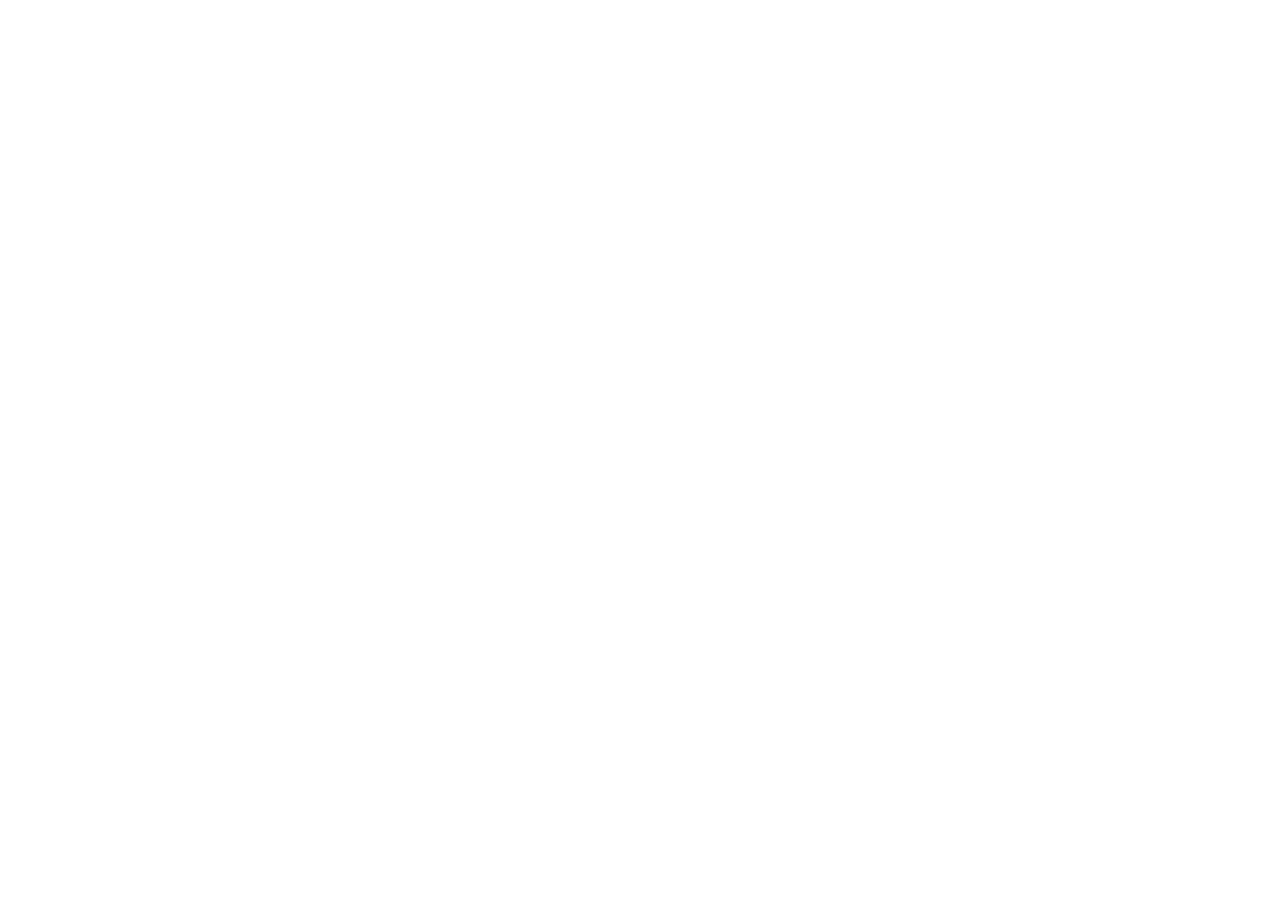
==== index.html @ 70c503ed "Feat: index.html has been created" ====
<!DOCTYPE html>
<html lang="en">
<head>
    <meta charset="UTF-8">
    <meta name="viewport" content="width=device-width, initial-scale=1.0">
    <title>Home</title>
</head>
<body>
    <header></header>
    <nav></nav>
    <main>
        <section></section>
    </main>
    <footer></footer>
    
</body>
</html>
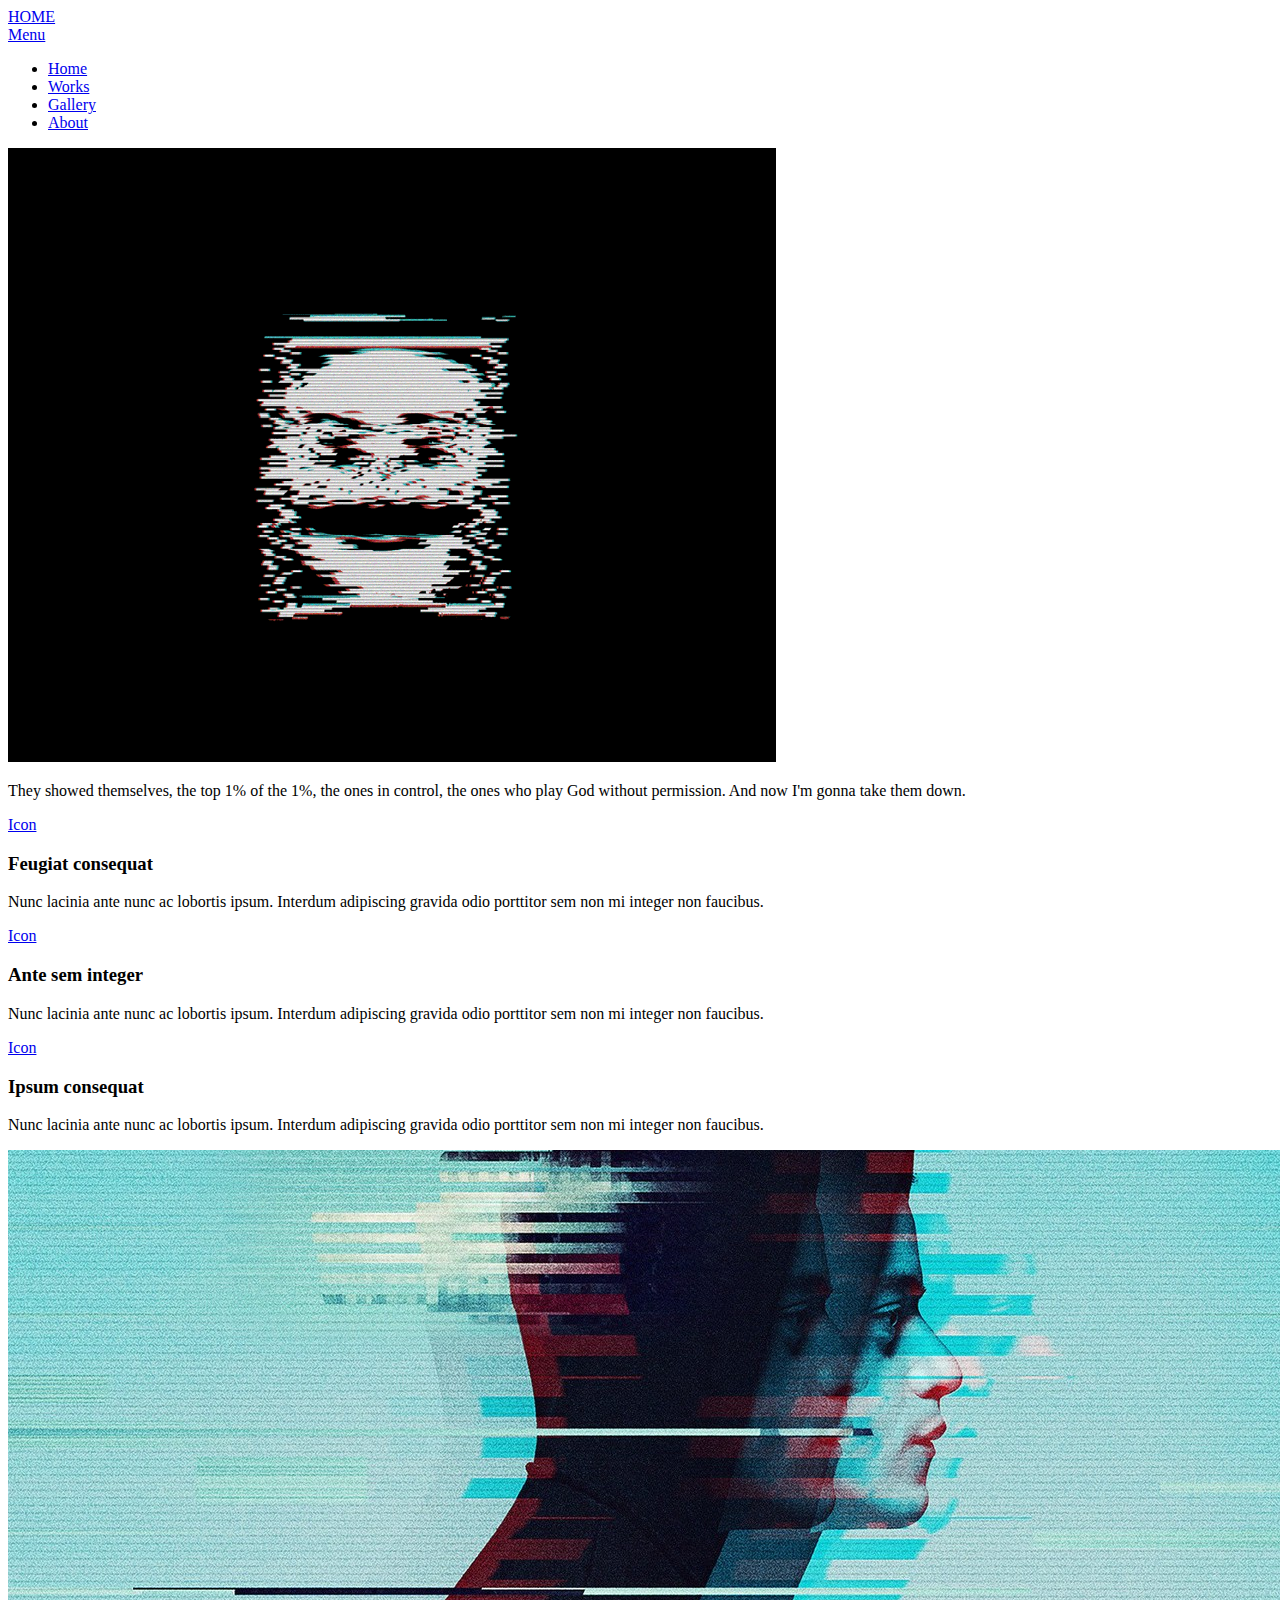
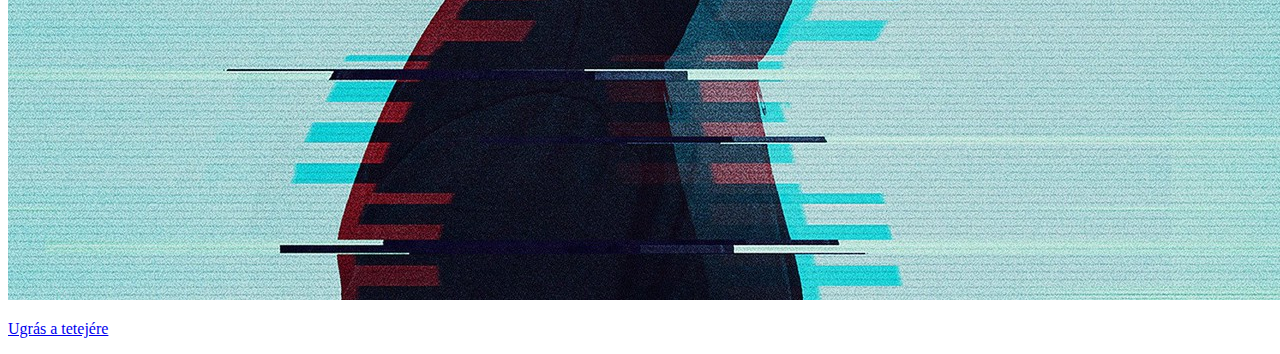
==== commit bd910797: "Feat: new pages have been added." ====
--- a/index.html
+++ b/index.html
@@ -4,14 +4,107 @@
     <meta charset="UTF-8">
     <meta name="viewport" content="width=device-width, initial-scale=1.0">
     <title>Home</title>
+    <link rel="stylesheet" href="/assets/css/main.css">
 </head>
-<body>
-    <header></header>
-    <nav></nav>
+
+<body class="is-preload">
+    <header id="header">
+        <a class="logo" href="/index.html">
+            HOME
+        </a>
+        <nav>
+            <a href="#menu">Menu</a>
+        </nav>
+    </header>
+
+    <nav id="menu">
+        <ul class="links">
+            <li>
+                <a href="/index.html">Home</a>
+            </li>
+            <li>
+                <a href="/works.html">Works</a>
+            </li>
+            <li>
+                <a href="/gallery.html">Gallery</a>
+            </li>
+            <li>
+                <a href="/about.html">About</a>
+            </li>
+            
+        </ul>
+
+    </nav>
     <main>
-        <section></section>
+        <section>
+            <img src="images\caef4b4b74c7513cdc093500d0957b91.gif" alt="Fsociety_gif">
+
+            <article>
+                <p>
+                    They showed themselves, the top 1% of the 1%, the ones in control, the ones who play God without permission. And now I'm gonna take them down.
+                </p>
+            </article>
+        </section>          
+        
+        
+        <div class="highlights">
+            <section>
+                <div class="content">
+                    <header>
+                        <a
+                        href="#"
+                        class="icon fa-vcard-o"
+                        ><span class="label">Icon</span></a>
+                        <h3>Feugiat consequat</h3>
+                    </header>
+                    <p>Nunc lacinia ante nunc ac lobortis ipsum. Interdum
+                        adipiscing gravida odio porttitor sem non mi integer
+                        non faucibus.</p>
+					</div>
+				</section>
+				<section>
+                    <div class="content">
+                        <header>
+                            <a
+                            href="#"
+                            class="icon fa-files-o"
+							><span class="label">Icon</span></a>
+							<h3>Ante sem integer</h3>
+						</header>
+						<p>Nunc lacinia ante nunc ac lobortis ipsum. Interdum
+                            adipiscing gravida odio porttitor sem non mi integer
+							non faucibus.</p>
+                        </div>
+                    </section>
+                    <section>
+                        <div class="content">
+                            <header>
+                                <a
+								href="#"
+								class="icon fa-floppy-o"
+                                ><span class="label">Icon</span></a>
+                                <h3>Ipsum consequat</h3>
+                            </header>
+                            <p>Nunc lacinia ante nunc ac lobortis ipsum. Interdum
+							adipiscing gravida odio porttitor sem non mi integer
+							non faucibus.</p>
+                        </div>
+                    </section>
+                    
+                </div>
+            </div>
+        </section>
+
+        <section>
+        <img src="images\mr-robot.jpg" alt="Wide_image">
+        </section>
     </main>
-    <footer></footer>
+    <footer>
+        <section>
+            <p><a href="#">Ugrás a tetejére</a></p>         
+            
+        </section>
+    </footer>
     
 </body>
 </html>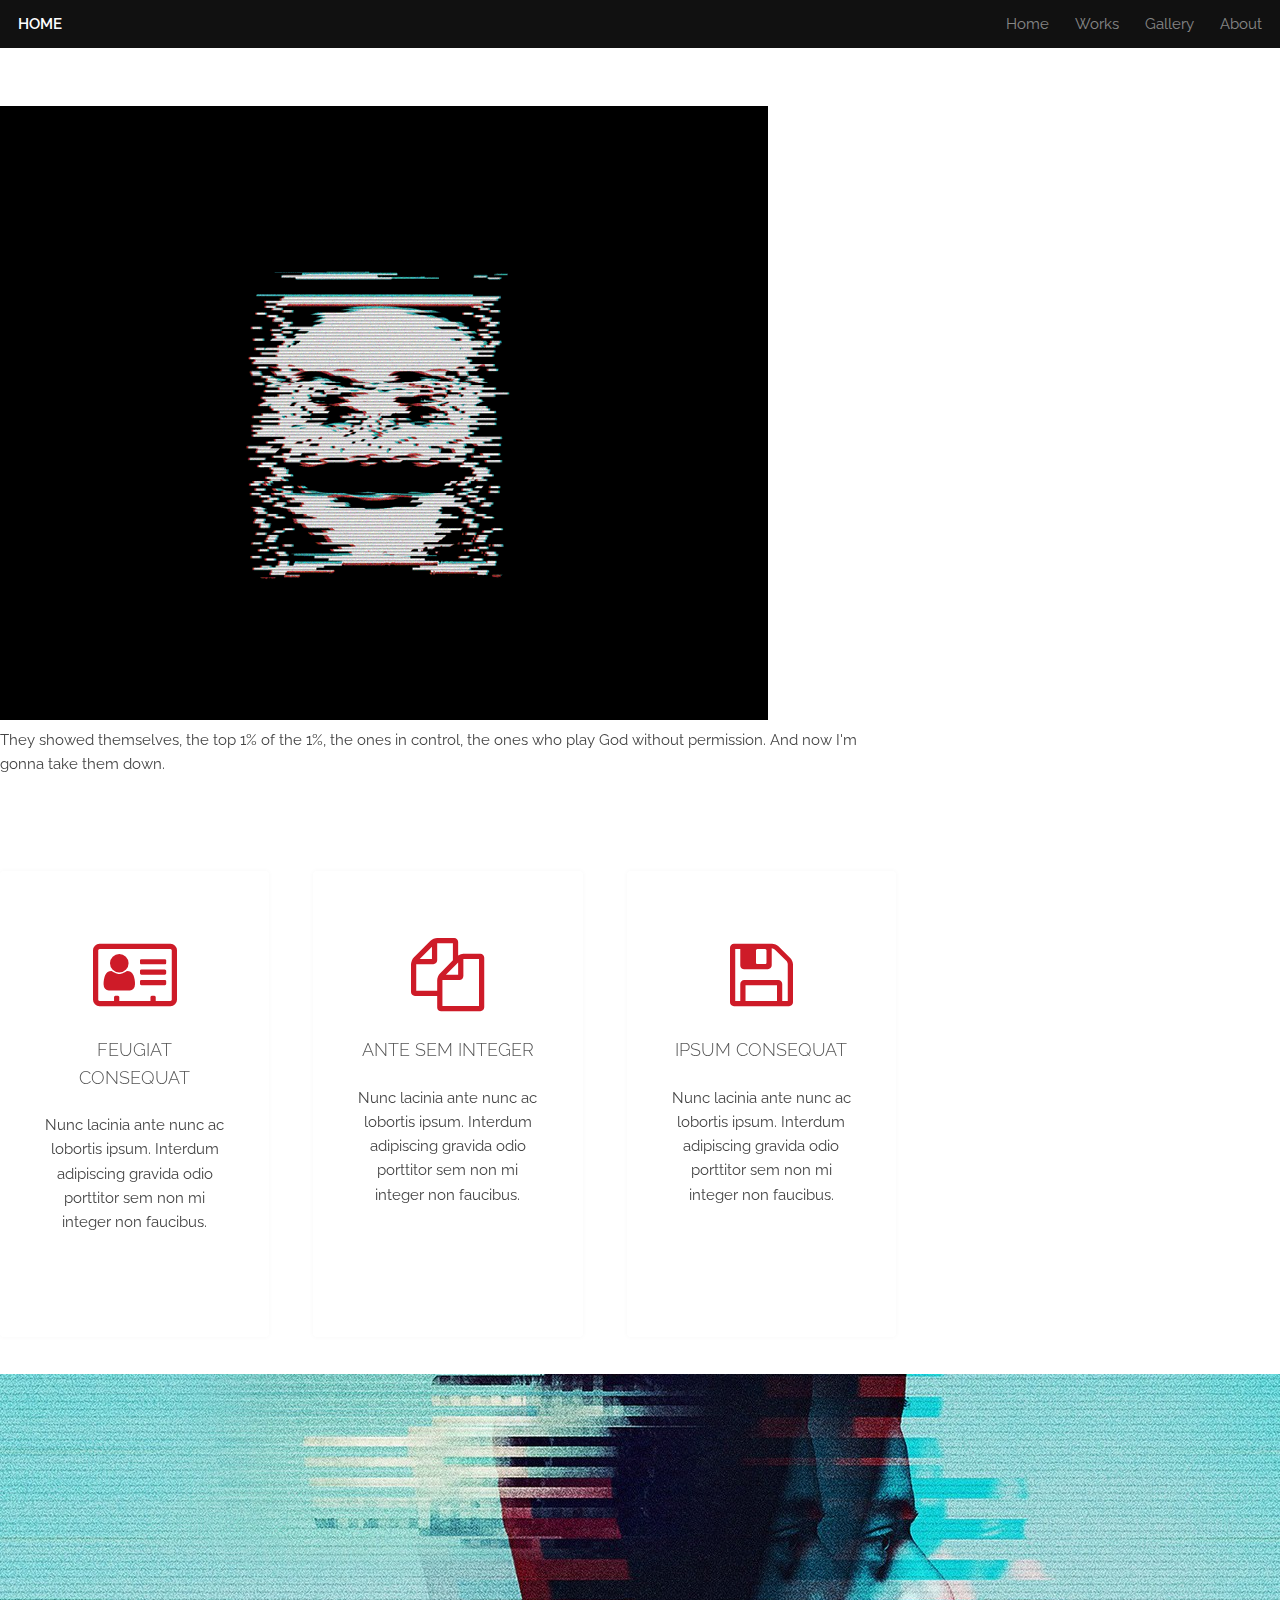
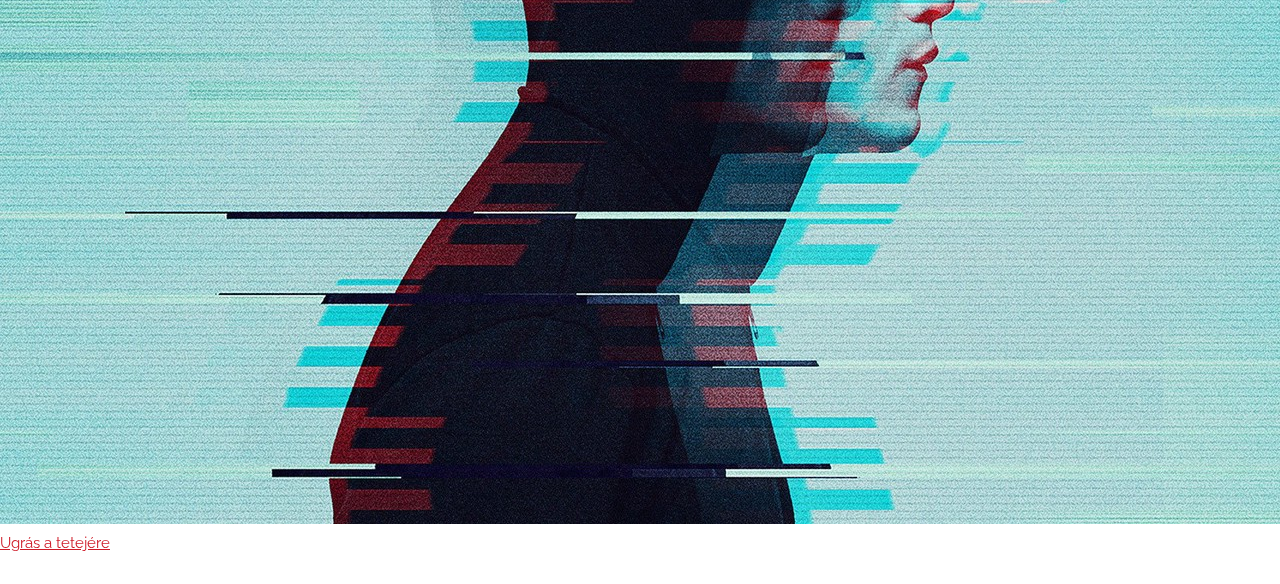
==== commit 5a147689: "modified pages" ====
--- a/index.html
+++ b/index.html
@@ -13,31 +13,19 @@
             HOME
         </a>
         <nav>
-            <a href="#menu">Menu</a>
+            <a href="/index.html">Home</a>
+            <a href="/works.html">Works</a>
+            <a href="/gallery.html">Gallery</a>
+            <a href="/about.html">About</a>
         </nav>
     </header>
 
-    <nav id="menu">
-        <ul class="links">
-            <li>
-                <a href="/index.html">Home</a>
-            </li>
-            <li>
-                <a href="/works.html">Works</a>
-            </li>
-            <li>
-                <a href="/gallery.html">Gallery</a>
-            </li>
-            <li>
-                <a href="/about.html">About</a>
-            </li>
-            
-        </ul>
+ 
 
-    </nav>
+
     <main>
-        <section>
-            <img src="images\caef4b4b74c7513cdc093500d0957b91.gif" alt="Fsociety_gif">
+        <section class="wrapper">
+            <img src="images/caef4b4b74c7513cdc093500d0957b91.gif" alt="Fsociety_gif">
 
             <article>
                 <p>
@@ -96,7 +84,7 @@
         </section>
 
         <section>
-        <img src="images\mr-robot.jpg" alt="Wide_image">
+        <img src="images/mr-robot.jpg" alt="Wide_image">
         </section>
     </main>
     <footer>
--- a/assets/css/main.css
+++ b/assets/css/main.css
@@ -0,0 +1,2836 @@
+@import url(font-awesome.min.css);
+@import url("https://fonts.googleapis.com/css?family=Raleway:200,300,400,500,600");
+/*
+	Industrious by TEMPLATED
+	templated.co @templatedco
+	Released for free under the Creative Commons Attribution 3.0 license (templated.co/license)
+*/
+/* Basic */
+@-ms-viewport {
+  width: device-width; }
+body {
+  -ms-overflow-style: scrollbar; }
+
+@media screen and (max-width: 480px) {
+  html, body {
+    min-width: 320px; } }
+html {
+  box-sizing: border-box; }
+
+*, *:before, *:after {
+  box-sizing: inherit; }
+
+body {
+  background: #ffffff; }
+  body.is-preload *, body.is-preload *:before, body.is-preload *:after {
+    -moz-animation: none !important;
+    -webkit-animation: none !important;
+    -ms-animation: none !important;
+    animation: none !important;
+    -moz-transition: none !important;
+    -webkit-transition: none !important;
+    -ms-transition: none !important;
+    transition: none !important; }
+
+html, body, div, span, applet, object,
+iframe, h1, h2, h3, h4, h5, h6, p, blockquote,
+pre, a, abbr, acronym, address, big, cite,
+code, del, dfn, em, img, ins, kbd, q, s, samp,
+small, strike, strong, sub, sup, tt, var, b,
+u, i, center, dl, dt, dd, ol, ul, li, fieldset,
+form, label, legend, table, caption, tbody,
+tfoot, thead, tr, th, td, article, aside,
+canvas, details, embed, figure, figcaption,
+footer, header, hgroup, menu, nav, output, ruby,
+section, summary, time, mark, audio, video {
+  margin: 0;
+  padding: 0;
+  border: 0;
+  font-size: 100%;
+  font: inherit;
+  vertical-align: baseline; }
+
+article, aside, details, figcaption, figure,
+footer, header, hgroup, menu, nav, section {
+  display: block; }
+
+body {
+  line-height: 1; }
+
+ol, ul {
+  list-style: none; }
+
+blockquote, q {
+  quotes: none; }
+  blockquote:before, blockquote:after, q:before, q:after {
+    content: '';
+    content: none; }
+
+table {
+  border-collapse: collapse;
+  border-spacing: 0; }
+
+body {
+  -webkit-text-size-adjust: none; }
+
+mark {
+  background-color: transparent;
+  color: inherit; }
+
+input::-moz-focus-inner {
+  border: 0;
+  padding: 0; }
+
+input, select, textarea {
+  -moz-appearance: none;
+  -webkit-appearance: none;
+  -ms-appearance: none;
+  appearance: none; }
+
+/* Typography */
+html {
+  font-size: 13pt; }
+  @media screen and (max-width: 1680px) {
+    html {
+      font-size: 11pt; } }
+  @media screen and (max-width: 980px) {
+    html {
+      font-size: 12pt; } }
+  @media screen and (max-width: 480px) {
+    html {
+      font-size: 11pt; } }
+
+body {
+  background-color: #ffffff;
+  color: #444444; }
+
+body, input, select, textarea {
+  font-family: "Raleway", Arial, Helvetica, sans-serif;
+  font-weight: 400;
+  font-size: 1rem;
+  line-height: 1.65; }
+
+a {
+  -moz-transition: color 0.2s ease-in-out;
+  -webkit-transition: color 0.2s ease-in-out;
+  -ms-transition: color 0.2s ease-in-out;
+  transition: color 0.2s ease-in-out;
+  text-decoration: underline; }
+  a:hover {
+    text-decoration: none; }
+
+strong, b {
+  font-weight: 600; }
+
+em, i {
+  font-style: italic; }
+
+p {
+  margin: 0 0 2rem 0; }
+
+header.special {
+  text-align: center;
+  margin-bottom: 4rem; }
+  header.special p {
+    max-width: 75%;
+    margin-left: auto;
+    margin-right: auto; }
+
+h1, h2, h3, h4, h5, h6 {
+  font-weight: 300;
+  line-height: 1.5;
+  text-transform: uppercase;
+  margin: 0 0 1.5rem 0; }
+  h1 a, h2 a, h3 a, h4 a, h5 a, h6 a {
+    color: inherit;
+    text-decoration: none; }
+
+h1 {
+  font-size: 3rem;
+  line-height: 1.2; }
+
+h2 {
+  font-size: 2.25rem;
+  line-height: 1.3; }
+
+h3 {
+  font-size: 1.25rem; }
+
+h4 {
+  font-size: 1rem; }
+
+h5 {
+  font-size: 0.9rem; }
+
+h6 {
+  font-size: 0.7rem; }
+
+@media screen and (max-width: 736px) {
+  h1 {
+    font-size: 2.75rem;
+    line-height: 1.3; }
+
+  h2 {
+    font-size: 1.75rem;
+    line-height: 1.5; }
+
+  h3 {
+    font-size: 1.25rem; } }
+sub {
+  font-size: 0.8rem;
+  position: relative;
+  top: 0.5rem; }
+
+sup {
+  font-size: 0.8rem;
+  position: relative;
+  top: -0.5rem; }
+
+blockquote {
+  border-left: solid 0.5rem;
+  font-style: italic;
+  margin: 0 0 2rem 0;
+  padding: 1rem 0 1rem 2rem; }
+
+code {
+  border-radius: 4px;
+  border: solid 1px;
+  font-family: "Courier New", monospace;
+  font-size: 0.9rem;
+  margin: 0 0.25rem;
+  padding: 0.25rem 0.65rem; }
+
+pre {
+  -webkit-overflow-scrolling: touch;
+  font-family: "Courier New", monospace;
+  font-size: 0.9rem;
+  margin: 0 0 2rem 0; }
+  pre code {
+    display: block;
+    line-height: 1.75;
+    padding: 1rem 1.5rem;
+    overflow-x: auto; }
+
+hr {
+  border: 0;
+  border-bottom: solid 1px;
+  margin: 2rem 0; }
+  hr.major {
+    margin: 4rem 0; }
+
+input, select, textarea {
+  color: #555555; }
+
+a {
+  color: #ce1b28; }
+
+strong, b {
+  color: #555555; }
+
+h1, h2, h3, h4, h5, h6 {
+  color: #555555; }
+
+blockquote {
+  border-left-color: rgba(0, 0, 0, 0.25); }
+
+code {
+  background: rgba(0, 0, 0, 0.075);
+  border-color: rgba(0, 0, 0, 0.25); }
+
+hr {
+  border-bottom-color: rgba(0, 0, 0, 0.25); }
+
+/* Inner */
+.inner {
+  margin: 0 auto;
+  width: 75rem;
+  max-width: calc(100% - 6rem); }
+  @media screen and (max-width: 480px) {
+    .inner {
+      max-width: calc(100% - 3rem); } }
+
+/* Button */
+input[type="submit"],
+input[type="reset"],
+input[type="button"],
+button,
+.button {
+  -moz-appearance: none;
+  -webkit-appearance: none;
+  -ms-appearance: none;
+  appearance: none;
+  -moz-transition: background-color 0.2s ease-in-out, box-shadow 0.2s ease-in-out, color 0.2s ease-in-out;
+  -webkit-transition: background-color 0.2s ease-in-out, box-shadow 0.2s ease-in-out, color 0.2s ease-in-out;
+  -ms-transition: background-color 0.2s ease-in-out, box-shadow 0.2s ease-in-out, color 0.2s ease-in-out;
+  transition: background-color 0.2s ease-in-out, box-shadow 0.2s ease-in-out, color 0.2s ease-in-out;
+  border: 0;
+  border-radius: 4px;
+  cursor: pointer;
+  display: inline-block;
+  font-weight: 600;
+  height: 3.25rem;
+  line-height: 3.25rem;
+  padding: 0 1.75rem;
+  text-align: center;
+  text-decoration: none;
+  white-space: nowrap; }
+  input[type="submit"].small,
+  input[type="reset"].small,
+  input[type="button"].small,
+  button.small,
+  .button.small {
+    font-size: 0.8rem;
+    height: 2.4375rem;
+    line-height: 2.4375rem;
+    padding: 0 1.25rem; }
+  input[type="submit"].large,
+  input[type="reset"].large,
+  input[type="button"].large,
+  button.large,
+  .button.large {
+    font-size: 1.35rem;
+    height: 4.0625rem;
+    line-height: 4.0625rem;
+    padding: 0 2rem; }
+  input[type="submit"].wide,
+  input[type="reset"].wide,
+  input[type="button"].wide,
+  button.wide,
+  .button.wide {
+    min-width: 13rem; }
+  input[type="submit"].icon:before,
+  input[type="reset"].icon:before,
+  input[type="button"].icon:before,
+  button.icon:before,
+  .button.icon:before {
+    margin-right: 0.5rem; }
+  input[type="submit"].fit,
+  input[type="reset"].fit,
+  input[type="button"].fit,
+  button.fit,
+  .button.fit {
+    width: 100%; }
+  input[type="submit"].disabled, input[type="submit"]:disabled,
+  input[type="reset"].disabled,
+  input[type="reset"]:disabled,
+  input[type="button"].disabled,
+  input[type="button"]:disabled,
+  button.disabled,
+  button:disabled,
+  .button.disabled,
+  .button:disabled {
+    pointer-events: none;
+    opacity: 0.25; }
+
+input[type="submit"],
+input[type="reset"],
+input[type="button"],
+button,
+.button {
+  background-color: transparent;
+  box-shadow: inset 0 0 0 1px #555555;
+  color: #555555 !important; }
+  input[type="submit"]:hover,
+  input[type="reset"]:hover,
+  input[type="button"]:hover,
+  button:hover,
+  .button:hover {
+    box-shadow: inset 0 0 0 1px #ce1b28;
+    color: #ce1b28 !important; }
+    input[type="submit"]:hover:active,
+    input[type="reset"]:hover:active,
+    input[type="button"]:hover:active,
+    button:hover:active,
+    .button:hover:active {
+      background-color: rgba(206, 27, 40, 0.25); }
+  input[type="submit"].primary,
+  input[type="reset"].primary,
+  input[type="button"].primary,
+  button.primary,
+  .button.primary {
+    box-shadow: none;
+    background-color: #ce1b28;
+    color: #ffffff !important; }
+    input[type="submit"].primary:hover,
+    input[type="reset"].primary:hover,
+    input[type="button"].primary:hover,
+    button.primary:hover,
+    .button.primary:hover {
+      background-color: #e2212f;
+      box-shadow: none; }
+      input[type="submit"].primary:hover:active,
+      input[type="reset"].primary:hover:active,
+      input[type="button"].primary:hover:active,
+      button.primary:hover:active,
+      .button.primary:hover:active {
+        background-color: #b71824; }
+
+/* Form */
+form {
+  margin: 0 0 2rem 0; }
+
+input[type="text"],
+input[type="password"],
+input[type="email"],
+input[type="tel"],
+input[type="search"],
+input[type="url"],
+select,
+textarea {
+  -moz-appearance: none;
+  -webkit-appearance: none;
+  -ms-appearance: none;
+  appearance: none;
+  border-radius: 4px;
+  border: none;
+  border: solid 1px;
+  color: inherit;
+  display: block;
+  outline: 0;
+  padding: 0 1rem;
+  text-decoration: none;
+  width: 100%; }
+  input[type="text"]:invalid,
+  input[type="password"]:invalid,
+  input[type="email"]:invalid,
+  input[type="tel"]:invalid,
+  input[type="search"]:invalid,
+  input[type="url"]:invalid,
+  select:invalid,
+  textarea:invalid {
+    box-shadow: none; }
+
+label {
+  display: block;
+  font-size: 1rem;
+  font-weight: 600;
+  margin: 0 0 1rem 0; }
+
+input[type="text"],
+input[type="password"],
+input[type="email"],
+input[type="tel"],
+input[type="search"],
+input[type="url"] {
+  height: 3.25rem; }
+
+select {
+  background-size: 1.25rem;
+  background-repeat: no-repeat;
+  background-position: calc(100% - 1rem) center;
+  height: 3.25rem;
+  padding-right: 3.25rem;
+  text-overflow: ellipsis; }
+  select:focus::-ms-value {
+    background-color: transparent; }
+  select::-ms-expand {
+    display: none; }
+
+textarea {
+  padding: 0.75rem 1rem; }
+
+input[type="checkbox"],
+input[type="radio"] {
+  -moz-appearance: none;
+  -webkit-appearance: none;
+  -ms-appearance: none;
+  appearance: none;
+  display: block;
+  float: left;
+  margin-right: -2rem;
+  opacity: 0;
+  width: 1rem;
+  z-index: -1; }
+  input[type="checkbox"] + label,
+  input[type="radio"] + label {
+    text-decoration: none;
+    cursor: pointer;
+    display: inline-block;
+    font-size: 1rem;
+    font-weight: 400;
+    padding-left: 2.825rem;
+    padding-right: 0.875rem;
+    position: relative; }
+    input[type="checkbox"] + label:before,
+    input[type="radio"] + label:before {
+      -moz-osx-font-smoothing: grayscale;
+      -webkit-font-smoothing: antialiased;
+      font-family: FontAwesome;
+      font-style: normal;
+      font-weight: normal;
+      text-transform: none !important; }
+    input[type="checkbox"] + label:before,
+    input[type="radio"] + label:before {
+      border-radius: 4px;
+      border: solid 1px;
+      content: '';
+      display: inline-block;
+      height: 1.95rem;
+      left: 0;
+      line-height: 1.86875rem;
+      position: absolute;
+      text-align: center;
+      top: -0.1625rem;
+      width: 1.95rem; }
+  input[type="checkbox"]:checked + label:before,
+  input[type="radio"]:checked + label:before {
+    content: '\f00c'; }
+
+input[type="checkbox"] + label:before {
+  border-radius: 4px; }
+
+input[type="radio"] + label:before {
+  border-radius: 100%; }
+
+::-webkit-input-placeholder {
+  opacity: 1.0; }
+
+:-moz-placeholder {
+  opacity: 1.0; }
+
+::-moz-placeholder {
+  opacity: 1.0; }
+
+:-ms-input-placeholder {
+  opacity: 1.0; }
+
+label {
+  color: #555555; }
+
+input[type="text"],
+input[type="password"],
+input[type="email"],
+input[type="tel"],
+input[type="search"],
+input[type="url"],
+select,
+textarea {
+  background-color: rgba(0, 0, 0, 0.075);
+  border-color: rgba(0, 0, 0, 0.25); }
+  input[type="text"]:focus,
+  input[type="password"]:focus,
+  input[type="email"]:focus,
+  input[type="tel"]:focus,
+  input[type="search"]:focus,
+  input[type="url"]:focus,
+  select:focus,
+  textarea:focus {
+    border-color: #ce1b28;
+    box-shadow: 0 0 0 1px #ce1b28; }
+
+select {
+  background-image: url("data:image/svg+xml;charset=utf8,%3Csvg xmlns='http://www.w3.org/2000/svg' width='40' height='40' preserveAspectRatio='none' viewBox='0 0 40 40'%3E%3Cpath d='M9.4,12.3l10.4,10.4l10.4-10.4c0.2-0.2,0.5-0.4,0.9-0.4c0.3,0,0.6,0.1,0.9,0.4l3.3,3.3c0.2,0.2,0.4,0.5,0.4,0.9 c0,0.4-0.1,0.6-0.4,0.9L20.7,31.9c-0.2,0.2-0.5,0.4-0.9,0.4c-0.3,0-0.6-0.1-0.9-0.4L4.3,17.3c-0.2-0.2-0.4-0.5-0.4-0.9 c0-0.4,0.1-0.6,0.4-0.9l3.3-3.3c0.2-0.2,0.5-0.4,0.9-0.4S9.1,12.1,9.4,12.3z' fill='rgba(0, 0, 0, 0.25)' /%3E%3C/svg%3E"); }
+  select option {
+    color: #444444;
+    background-color: #ffffff; }
+
+input[type="checkbox"] + label,
+input[type="radio"] + label {
+  color: #444444; }
+  input[type="checkbox"] + label:before,
+  input[type="radio"] + label:before {
+    background: rgba(0, 0, 0, 0.075);
+    border-color: rgba(0, 0, 0, 0.25); }
+input[type="checkbox"]:checked + label:before,
+input[type="radio"]:checked + label:before {
+  background-color: #ce1b28;
+  border-color: #ce1b28;
+  color: #ffffff; }
+input[type="checkbox"]:focus + label:before,
+input[type="radio"]:focus + label:before {
+  border-color: #ce1b28;
+  box-shadow: 0 0 0 1px #ce1b28; }
+
+::-webkit-input-placeholder {
+  color: #bbbbbb !important; }
+
+:-moz-placeholder {
+  color: #bbbbbb !important; }
+
+::-moz-placeholder {
+  color: #bbbbbb !important; }
+
+:-ms-input-placeholder {
+  color: #bbbbbb !important; }
+
+/* List */
+ol {
+  list-style: decimal;
+  margin: 0 0 2rem 0;
+  padding-left: 1.25rem; }
+  ol li {
+    padding-left: 0.25rem; }
+
+ul {
+  list-style: disc;
+  margin: 0 0 2rem 0;
+  padding-left: 1rem; }
+  ul li {
+    padding-left: 0.325rem; }
+  ul.plain {
+    list-style: none;
+    padding-left: 0; }
+    ul.plain li {
+      margin-bottom: 1rem; }
+      ul.plain li .icon {
+        border-radius: 4px;
+        color: #ffffff;
+        display: inline-block;
+        margin-right: 1rem;
+        text-align: center;
+        width: 2rem;
+        height: 2rem;
+        line-height: 2rem;
+        background: rgba(0, 0, 0, 0.5); }
+  ul.alt {
+    list-style: none;
+    padding-left: 0; }
+    ul.alt li {
+      border-top: solid 1px;
+      padding: 0.75rem 0; }
+      ul.alt li:first-child {
+        border-top: 0;
+        padding-top: 0; }
+      ul.alt li:last-child {
+        padding-bottom: 0; }
+
+dl {
+  margin: 0 0 2rem 0; }
+  dl dt {
+    display: block;
+    font-weight: 600;
+    margin: 0 0 1rem 0; }
+  dl dd {
+    margin-left: 1.5rem; }
+
+ul.alt li {
+  border-top-color: rgba(0, 0, 0, 0.25); }
+
+/* Table */
+.table-wrapper {
+  -webkit-overflow-scrolling: touch;
+  overflow-x: auto; }
+
+table {
+  margin: 0 0 2rem 0;
+  width: 100%; }
+  table tbody tr {
+    border: solid 1px;
+    border-left: 0;
+    border-right: 0; }
+  table td {
+    padding: 0.75rem 0.75rem; }
+  table th {
+    font-size: 0.9rem;
+    font-weight: 600;
+    padding: 0 0.75rem 0.75rem 0.75rem;
+    text-align: left; }
+  table thead {
+    border-bottom: solid 2px; }
+  table tfoot {
+    border-top: solid 2px; }
+  table.alt {
+    border-collapse: separate; }
+    table.alt tbody tr td {
+      border: solid 1px;
+      border-left-width: 0;
+      border-top-width: 0; }
+      table.alt tbody tr td:first-child {
+        border-left-width: 1px; }
+    table.alt tbody tr:first-child td {
+      border-top-width: 1px; }
+    table.alt thead {
+      border-bottom: 0; }
+    table.alt tfoot {
+      border-top: 0; }
+
+table tbody tr {
+  border-color: rgba(0, 0, 0, 0.25); }
+  table tbody tr:nth-child(2n + 1) {
+    background-color: rgba(0, 0, 0, 0.075); }
+table th {
+  color: #555555; }
+table thead {
+  border-bottom-color: rgba(0, 0, 0, 0.25); }
+table tfoot {
+  border-top-color: rgba(0, 0, 0, 0.25); }
+table.alt tbody tr td {
+  border-color: rgba(0, 0, 0, 0.25); }
+
+/* Highlights */
+.highlights {
+  width: 100%;
+  margin: 2.5rem 0;
+  display: -moz-flex;
+  display: -webkit-flex;
+  display: -ms-flex;
+  display: flex;
+  -moz-flex-wrap: wrap;
+  -webkit-flex-wrap: wrap;
+  -ms-flex-wrap: wrap;
+  flex-wrap: wrap;
+  -moz-align-items: -moz-stretch;
+  -webkit-align-items: -webkit-stretch;
+  -ms-align-items: -ms-stretch;
+  align-items: stretch; }
+  .highlights > * {
+    -moz-flex-shrink: 1;
+    -webkit-flex-shrink: 1;
+    -ms-flex-shrink: 1;
+    flex-shrink: 1;
+    -moz-flex-grow: 0;
+    -webkit-flex-grow: 0;
+    -ms-flex-grow: 0;
+    flex-grow: 0; }
+  .highlights > * {
+    width: 33.3333333333%; }
+  .highlights > * {
+    padding: 1.5rem;
+    width: calc(33.3333333333% + 1rem); }
+  .highlights > :nth-child(-n + 3) {
+    padding-top: 0; }
+  .highlights > :nth-last-child(-n + 3) {
+    padding-bottom: 0; }
+  .highlights > :nth-child(3n + 1) {
+    padding-left: 0; }
+  .highlights > :nth-child(3n) {
+    padding-right: 0; }
+  .highlights > :nth-child(3n + 1),
+  .highlights > :nth-child(3n) {
+    width: calc(33.3333333333% + -0.5rem); }
+  .highlights .content {
+    border-radius: 4px;
+    height: 100%;
+    padding: 3rem;
+    text-align: center; }
+    .highlights .content .icon {
+      font-size: 5rem; }
+  .highlights > div > :last-child {
+    margin-bottom: 0; }
+  @media screen and (max-width: 980px) {
+    .highlights > * {
+      width: 50%; }
+    .highlights > * {
+      padding: 1rem;
+      width: calc(33.3333333333% + 0.6666666667rem); }
+    .highlights > :nth-child(-n + 3) {
+      padding-top: 1rem; }
+    .highlights > :nth-last-child(-n + 3) {
+      padding-bottom: 1rem; }
+    .highlights > :nth-child(3n + 1) {
+      padding-left: 1rem; }
+    .highlights > :nth-child(3n) {
+      padding-right: 1rem; }
+    .highlights > :nth-child(3n + 1),
+    .highlights > :nth-child(3n) {
+      padding: 1rem;
+      width: calc(50% + 1rem); }
+    .highlights > * {
+      padding: 1rem;
+      width: calc(50% + 1rem); }
+    .highlights > :nth-child(-n + 2) {
+      padding-top: 0; }
+    .highlights > :nth-last-child(-n + 2) {
+      padding-bottom: 0; }
+    .highlights > :nth-child(2n + 1) {
+      padding-left: 0; }
+    .highlights > :nth-child(2n) {
+      padding-right: 0; }
+    .highlights > :nth-child(2n + 1),
+    .highlights > :nth-child(2n) {
+      width: calc(50% + 0rem); }
+    .highlights .content {
+      padding: 2rem; } }
+  @media screen and (max-width: 736px) {
+    .highlights > * {
+      width: 100%; }
+    .highlights > * {
+      padding: 1rem;
+      width: calc(33.3333333333% + 0.6666666667rem); }
+    .highlights > :nth-child(-n + 3) {
+      padding-top: 1rem; }
+    .highlights > :nth-last-child(-n + 3) {
+      padding-bottom: 1rem; }
+    .highlights > :nth-child(3n + 1) {
+      padding-left: 1rem; }
+    .highlights > :nth-child(3n) {
+      padding-right: 1rem; }
+    .highlights > :nth-child(3n + 1),
+    .highlights > :nth-child(3n) {
+      padding: 1rem;
+      width: calc(100% + 2rem); }
+    .highlights > * {
+      padding: 1rem;
+      width: calc(50% + 1rem); }
+    .highlights > :nth-child(-n + 2) {
+      padding-top: 1rem; }
+    .highlights > :nth-last-child(-n + 2) {
+      padding-bottom: 1rem; }
+    .highlights > :nth-child(2n + 1) {
+      padding-left: 1rem; }
+    .highlights > :nth-child(2n) {
+      padding-right: 1rem; }
+    .highlights > :nth-child(2n + 1),
+    .highlights > :nth-child(2n) {
+      padding: 1rem;
+      width: calc(100% + 2rem); }
+    .highlights > * {
+      padding: 1rem;
+      width: calc(100% + 2rem); }
+    .highlights > :nth-child(-n + 1) {
+      padding-top: 0; }
+    .highlights > :nth-last-child(-n + 1) {
+      padding-bottom: 0; }
+    .highlights > :nth-child(1n + 1) {
+      padding-left: 0; }
+    .highlights > :nth-child(1n) {
+      padding-right: 0; }
+    .highlights > :nth-child(1n + 1),
+    .highlights > :nth-child(1n) {
+      width: calc(100% + 1rem); } }
+
+.highlights .content {
+  background: #ffffff;
+  box-shadow: 0px 0px 4px 1px rgba(0, 0, 0, 0.025); }
+
+/* Testimonials */
+.testimonials {
+  margin: 2.5rem 0;
+  width: 100%;
+  display: -moz-flex;
+  display: -webkit-flex;
+  display: -ms-flex;
+  display: flex;
+  -moz-flex-wrap: wrap;
+  -webkit-flex-wrap: wrap;
+  -ms-flex-wrap: wrap;
+  flex-wrap: wrap;
+  -moz-align-items: -moz-stretch;
+  -webkit-align-items: -webkit-stretch;
+  -ms-align-items: -ms-stretch;
+  align-items: stretch; }
+  .testimonials > * {
+    -moz-flex-shrink: 1;
+    -webkit-flex-shrink: 1;
+    -ms-flex-shrink: 1;
+    flex-shrink: 1;
+    -moz-flex-grow: 0;
+    -webkit-flex-grow: 0;
+    -ms-flex-grow: 0;
+    flex-grow: 0; }
+  .testimonials > * {
+    width: 33.3333333333%; }
+  .testimonials > * {
+    padding: 1.5rem;
+    width: calc(33.3333333333% + 1rem); }
+  .testimonials > :nth-child(-n + 3) {
+    padding-top: 0; }
+  .testimonials > :nth-last-child(-n + 3) {
+    padding-bottom: 0; }
+  .testimonials > :nth-child(3n + 1) {
+    padding-left: 0; }
+  .testimonials > :nth-child(3n) {
+    padding-right: 0; }
+  .testimonials > :nth-child(3n + 1),
+  .testimonials > :nth-child(3n) {
+    width: calc(33.3333333333% + -0.5rem); }
+  .testimonials .content {
+    border-radius: 4px;
+    height: 100%;
+    padding: 3rem; }
+    .testimonials .content .author {
+      display: -moz-flex;
+      display: -webkit-flex;
+      display: -ms-flex;
+      display: flex;
+      -moz-align-items: center;
+      -webkit-align-items: center;
+      -ms-align-items: center;
+      align-items: center; }
+      .testimonials .content .author blockquote {
+        margin: 0; }
+      .testimonials .content .author .image {
+        margin-right: 2rem;
+        width: 20%; }
+        .testimonials .content .author .image img {
+          border-radius: 100%;
+          max-width: 100%; }
+    .testimonials .content .credit {
+      font-size: 0.75rem; }
+    .testimonials .content p:last-child {
+      margin: 0; }
+  .testimonials > div > :last-child {
+    margin-bottom: 0; }
+  @media screen and (max-width: 980px) {
+    .testimonials > * {
+      width: 50%; }
+    .testimonials > * {
+      padding: 1rem;
+      width: calc(33.3333333333% + 0.6666666667rem); }
+    .testimonials > :nth-child(-n + 3) {
+      padding-top: 1rem; }
+    .testimonials > :nth-last-child(-n + 3) {
+      padding-bottom: 1rem; }
+    .testimonials > :nth-child(3n + 1) {
+      padding-left: 1rem; }
+    .testimonials > :nth-child(3n) {
+      padding-right: 1rem; }
+    .testimonials > :nth-child(3n + 1),
+    .testimonials > :nth-child(3n) {
+      padding: 1rem;
+      width: calc(50% + 1rem); }
+    .testimonials > * {
+      padding: 1rem;
+      width: calc(50% + 1rem); }
+    .testimonials > :nth-child(-n + 2) {
+      padding-top: 0; }
+    .testimonials > :nth-last-child(-n + 2) {
+      padding-bottom: 0; }
+    .testimonials > :nth-child(2n + 1) {
+      padding-left: 0; }
+    .testimonials > :nth-child(2n) {
+      padding-right: 0; }
+    .testimonials > :nth-child(2n + 1),
+    .testimonials > :nth-child(2n) {
+      width: calc(50% + 0rem); }
+    .testimonials .content {
+      padding: 2rem; } }
+  @media screen and (max-width: 736px) {
+    .testimonials > * {
+      width: 100%; }
+    .testimonials > * {
+      padding: 1rem;
+      width: calc(33.3333333333% + 0.6666666667rem); }
+    .testimonials > :nth-child(-n + 3) {
+      padding-top: 1rem; }
+    .testimonials > :nth-last-child(-n + 3) {
+      padding-bottom: 1rem; }
+    .testimonials > :nth-child(3n + 1) {
+      padding-left: 1rem; }
+    .testimonials > :nth-child(3n) {
+      padding-right: 1rem; }
+    .testimonials > :nth-child(3n + 1),
+    .testimonials > :nth-child(3n) {
+      padding: 1rem;
+      width: calc(100% + 2rem); }
+    .testimonials > * {
+      padding: 1rem;
+      width: calc(50% + 1rem); }
+    .testimonials > :nth-child(-n + 2) {
+      padding-top: 1rem; }
+    .testimonials > :nth-last-child(-n + 2) {
+      padding-bottom: 1rem; }
+    .testimonials > :nth-child(2n + 1) {
+      padding-left: 1rem; }
+    .testimonials > :nth-child(2n) {
+      padding-right: 1rem; }
+    .testimonials > :nth-child(2n + 1),
+    .testimonials > :nth-child(2n) {
+      padding: 1rem;
+      width: calc(100% + 2rem); }
+    .testimonials > * {
+      padding: 1rem;
+      width: calc(100% + 2rem); }
+    .testimonials > :nth-child(-n + 1) {
+      padding-top: 0; }
+    .testimonials > :nth-last-child(-n + 1) {
+      padding-bottom: 0; }
+    .testimonials > :nth-child(1n + 1) {
+      padding-left: 0; }
+    .testimonials > :nth-child(1n) {
+      padding-right: 0; }
+    .testimonials > :nth-child(1n + 1),
+    .testimonials > :nth-child(1n) {
+      width: calc(100% + 1rem); } }
+
+.testimonials .content {
+  background: #ffffff;
+  box-shadow: 0px 0px 4px 1px rgba(0, 0, 0, 0.025); }
+  .testimonials .content .credit strong {
+    color: #ce1b28; }
+
+/* Actions */
+ul.actions {
+  display: -moz-flex;
+  display: -webkit-flex;
+  display: -ms-flex;
+  display: flex;
+  cursor: default;
+  list-style: none;
+  margin-left: -1rem;
+  padding-left: 0; }
+  ul.actions li {
+    padding: 0 0 0 1rem;
+    vertical-align: middle; }
+  ul.actions.special {
+    -moz-justify-content: center;
+    -webkit-justify-content: center;
+    -ms-justify-content: center;
+    justify-content: center;
+    width: calc(100% + 1rem); }
+  ul.actions.stacked {
+    -moz-flex-direction: column;
+    -webkit-flex-direction: column;
+    -ms-flex-direction: column;
+    flex-direction: column;
+    margin-left: 0; }
+    ul.actions.stacked li {
+      padding: 1.3rem 0 0 0; }
+      ul.actions.stacked li:first-child {
+        padding-top: 0; }
+  ul.actions.fit {
+    width: calc(100% + 1rem); }
+    ul.actions.fit li {
+      -moz-flex-grow: 1;
+      -webkit-flex-grow: 1;
+      -ms-flex-grow: 1;
+      flex-grow: 1;
+      -moz-flex-shrink: 1;
+      -webkit-flex-shrink: 1;
+      -ms-flex-shrink: 1;
+      flex-shrink: 1;
+      width: 100%; }
+      ul.actions.fit li > * {
+        width: 100%; }
+    ul.actions.fit.stacked {
+      width: 100%; }
+  @media screen and (max-width: 480px) {
+    ul.actions:not(.fixed) {
+      -moz-flex-direction: column;
+      -webkit-flex-direction: column;
+      -ms-flex-direction: column;
+      flex-direction: column;
+      margin-left: 0;
+      width: 100% !important; }
+      ul.actions:not(.fixed) li {
+        -moz-flex-grow: 1;
+        -webkit-flex-grow: 1;
+        -ms-flex-grow: 1;
+        flex-grow: 1;
+        -moz-flex-shrink: 1;
+        -webkit-flex-shrink: 1;
+        -ms-flex-shrink: 1;
+        flex-shrink: 1;
+        padding: 1rem 0 0 0;
+        text-align: center;
+        width: 100%; }
+        ul.actions:not(.fixed) li > * {
+          width: 100%; }
+        ul.actions:not(.fixed) li:first-child {
+          padding-top: 0; }
+        ul.actions:not(.fixed) li input[type="submit"],
+        ul.actions:not(.fixed) li input[type="reset"],
+        ul.actions:not(.fixed) li input[type="button"],
+        ul.actions:not(.fixed) li button,
+        ul.actions:not(.fixed) li .button {
+          width: 100%; }
+          ul.actions:not(.fixed) li input[type="submit"].icon:before,
+          ul.actions:not(.fixed) li input[type="reset"].icon:before,
+          ul.actions:not(.fixed) li input[type="button"].icon:before,
+          ul.actions:not(.fixed) li button.icon:before,
+          ul.actions:not(.fixed) li .button.icon:before {
+            margin-left: -0.5rem; } }
+
+/* Grid */
+.row {
+  display: flex;
+  flex-wrap: wrap;
+  box-sizing: border-box; }
+  .row > * {
+    box-sizing: border-box; }
+  .row.gtr-uniform > * > :last-child {
+    margin-bottom: 0; }
+
+.row > .imp {
+  order: -1; }
+.row > .col-1 {
+  width: 8.3333333333%; }
+.row > .off-1 {
+  margin-left: 8.3333333333%; }
+.row > .col-2 {
+  width: 16.6666666667%; }
+.row > .off-2 {
+  margin-left: 16.6666666667%; }
+.row > .col-3 {
+  width: 25%; }
+.row > .off-3 {
+  margin-left: 25%; }
+.row > .col-4 {
+  width: 33.3333333333%; }
+.row > .off-4 {
+  margin-left: 33.3333333333%; }
+.row > .col-5 {
+  width: 41.6666666667%; }
+.row > .off-5 {
+  margin-left: 41.6666666667%; }
+.row > .col-6 {
+  width: 50%; }
+.row > .off-6 {
+  margin-left: 50%; }
+.row > .col-7 {
+  width: 58.3333333333%; }
+.row > .off-7 {
+  margin-left: 58.3333333333%; }
+.row > .col-8 {
+  width: 66.6666666667%; }
+.row > .off-8 {
+  margin-left: 66.6666666667%; }
+.row > .col-9 {
+  width: 75%; }
+.row > .off-9 {
+  margin-left: 75%; }
+.row > .col-10 {
+  width: 83.3333333333%; }
+.row > .off-10 {
+  margin-left: 83.3333333333%; }
+.row > .col-11 {
+  width: 91.6666666667%; }
+.row > .off-11 {
+  margin-left: 91.6666666667%; }
+.row > .col-12 {
+  width: 100%; }
+.row > .off-12 {
+  margin-left: 100%; }
+.row.gtr-0 {
+  margin-top: 0;
+  margin-left: 0rem; }
+  .row.gtr-0 > * {
+    padding: 0 0 0 0rem; }
+  .row.gtr-0.gtr-uniform {
+    margin-top: 0rem; }
+    .row.gtr-0.gtr-uniform > * {
+      padding-top: 0rem; }
+.row.gtr-25 {
+  margin-top: 0;
+  margin-left: -0.75rem; }
+  .row.gtr-25 > * {
+    padding: 0 0 0 0.75rem; }
+  .row.gtr-25.gtr-uniform {
+    margin-top: -0.75rem; }
+    .row.gtr-25.gtr-uniform > * {
+      padding-top: 0.75rem; }
+.row.gtr-50 {
+  margin-top: 0;
+  margin-left: -1.5rem; }
+  .row.gtr-50 > * {
+    padding: 0 0 0 1.5rem; }
+  .row.gtr-50.gtr-uniform {
+    margin-top: -1.5rem; }
+    .row.gtr-50.gtr-uniform > * {
+      padding-top: 1.5rem; }
+.row {
+  margin-top: 0;
+  margin-left: -3rem; }
+  .row > * {
+    padding: 0 0 0 3rem; }
+  .row.gtr-uniform {
+    margin-top: -3rem; }
+    .row.gtr-uniform > * {
+      padding-top: 3rem; }
+.row.gtr-150 {
+  margin-top: 0;
+  margin-left: -4.5rem; }
+  .row.gtr-150 > * {
+    padding: 0 0 0 4.5rem; }
+  .row.gtr-150.gtr-uniform {
+    margin-top: -4.5rem; }
+    .row.gtr-150.gtr-uniform > * {
+      padding-top: 4.5rem; }
+.row.gtr-200 {
+  margin-top: 0;
+  margin-left: -6rem; }
+  .row.gtr-200 > * {
+    padding: 0 0 0 6rem; }
+  .row.gtr-200.gtr-uniform {
+    margin-top: -6rem; }
+    .row.gtr-200.gtr-uniform > * {
+      padding-top: 6rem; }
+
+@media screen and (max-width: 1680px) {
+  .row {
+    display: flex;
+    flex-wrap: wrap;
+    box-sizing: border-box; }
+    .row > * {
+      box-sizing: border-box; }
+    .row.gtr-uniform > * > :last-child {
+      margin-bottom: 0; }
+
+  .row > .imp-xlarge {
+    order: -1; }
+  .row > .col-1-xlarge {
+    width: 8.3333333333%; }
+  .row > .off-1-xlarge {
+    margin-left: 8.3333333333%; }
+  .row > .col-2-xlarge {
+    width: 16.6666666667%; }
+  .row > .off-2-xlarge {
+    margin-left: 16.6666666667%; }
+  .row > .col-3-xlarge {
+    width: 25%; }
+  .row > .off-3-xlarge {
+    margin-left: 25%; }
+  .row > .col-4-xlarge {
+    width: 33.3333333333%; }
+  .row > .off-4-xlarge {
+    margin-left: 33.3333333333%; }
+  .row > .col-5-xlarge {
+    width: 41.6666666667%; }
+  .row > .off-5-xlarge {
+    margin-left: 41.6666666667%; }
+  .row > .col-6-xlarge {
+    width: 50%; }
+  .row > .off-6-xlarge {
+    margin-left: 50%; }
+  .row > .col-7-xlarge {
+    width: 58.3333333333%; }
+  .row > .off-7-xlarge {
+    margin-left: 58.3333333333%; }
+  .row > .col-8-xlarge {
+    width: 66.6666666667%; }
+  .row > .off-8-xlarge {
+    margin-left: 66.6666666667%; }
+  .row > .col-9-xlarge {
+    width: 75%; }
+  .row > .off-9-xlarge {
+    margin-left: 75%; }
+  .row > .col-10-xlarge {
+    width: 83.3333333333%; }
+  .row > .off-10-xlarge {
+    margin-left: 83.3333333333%; }
+  .row > .col-11-xlarge {
+    width: 91.6666666667%; }
+  .row > .off-11-xlarge {
+    margin-left: 91.6666666667%; }
+  .row > .col-12-xlarge {
+    width: 100%; }
+  .row > .off-12-xlarge {
+    margin-left: 100%; }
+  .row.gtr-0 {
+    margin-top: 0;
+    margin-left: 0rem; }
+    .row.gtr-0 > * {
+      padding: 0 0 0 0rem; }
+    .row.gtr-0.gtr-uniform {
+      margin-top: 0rem; }
+      .row.gtr-0.gtr-uniform > * {
+        padding-top: 0rem; }
+  .row.gtr-25 {
+    margin-top: 0;
+    margin-left: -0.75rem; }
+    .row.gtr-25 > * {
+      padding: 0 0 0 0.75rem; }
+    .row.gtr-25.gtr-uniform {
+      margin-top: -0.75rem; }
+      .row.gtr-25.gtr-uniform > * {
+        padding-top: 0.75rem; }
+  .row.gtr-50 {
+    margin-top: 0;
+    margin-left: -1.5rem; }
+    .row.gtr-50 > * {
+      padding: 0 0 0 1.5rem; }
+    .row.gtr-50.gtr-uniform {
+      margin-top: -1.5rem; }
+      .row.gtr-50.gtr-uniform > * {
+        padding-top: 1.5rem; }
+  .row {
+    margin-top: 0;
+    margin-left: -3rem; }
+    .row > * {
+      padding: 0 0 0 3rem; }
+    .row.gtr-uniform {
+      margin-top: -3rem; }
+      .row.gtr-uniform > * {
+        padding-top: 3rem; }
+  .row.gtr-150 {
+    margin-top: 0;
+    margin-left: -4.5rem; }
+    .row.gtr-150 > * {
+      padding: 0 0 0 4.5rem; }
+    .row.gtr-150.gtr-uniform {
+      margin-top: -4.5rem; }
+      .row.gtr-150.gtr-uniform > * {
+        padding-top: 4.5rem; }
+  .row.gtr-200 {
+    margin-top: 0;
+    margin-left: -6rem; }
+    .row.gtr-200 > * {
+      padding: 0 0 0 6rem; }
+    .row.gtr-200.gtr-uniform {
+      margin-top: -6rem; }
+      .row.gtr-200.gtr-uniform > * {
+        padding-top: 6rem; } }
+@media screen and (max-width: 1280px) {
+  .row {
+    display: flex;
+    flex-wrap: wrap;
+    box-sizing: border-box; }
+    .row > * {
+      box-sizing: border-box; }
+    .row.gtr-uniform > * > :last-child {
+      margin-bottom: 0; }
+
+  .row > .imp-large {
+    order: -1; }
+  .row > .col-1-large {
+    width: 8.3333333333%; }
+  .row > .off-1-large {
+    margin-left: 8.3333333333%; }
+  .row > .col-2-large {
+    width: 16.6666666667%; }
+  .row > .off-2-large {
+    margin-left: 16.6666666667%; }
+  .row > .col-3-large {
+    width: 25%; }
+  .row > .off-3-large {
+    margin-left: 25%; }
+  .row > .col-4-large {
+    width: 33.3333333333%; }
+  .row > .off-4-large {
+    margin-left: 33.3333333333%; }
+  .row > .col-5-large {
+    width: 41.6666666667%; }
+  .row > .off-5-large {
+    margin-left: 41.6666666667%; }
+  .row > .col-6-large {
+    width: 50%; }
+  .row > .off-6-large {
+    margin-left: 50%; }
+  .row > .col-7-large {
+    width: 58.3333333333%; }
+  .row > .off-7-large {
+    margin-left: 58.3333333333%; }
+  .row > .col-8-large {
+    width: 66.6666666667%; }
+  .row > .off-8-large {
+    margin-left: 66.6666666667%; }
+  .row > .col-9-large {
+    width: 75%; }
+  .row > .off-9-large {
+    margin-left: 75%; }
+  .row > .col-10-large {
+    width: 83.3333333333%; }
+  .row > .off-10-large {
+    margin-left: 83.3333333333%; }
+  .row > .col-11-large {
+    width: 91.6666666667%; }
+  .row > .off-11-large {
+    margin-left: 91.6666666667%; }
+  .row > .col-12-large {
+    width: 100%; }
+  .row > .off-12-large {
+    margin-left: 100%; }
+  .row.gtr-0 {
+    margin-top: 0;
+    margin-left: 0rem; }
+    .row.gtr-0 > * {
+      padding: 0 0 0 0rem; }
+    .row.gtr-0.gtr-uniform {
+      margin-top: 0rem; }
+      .row.gtr-0.gtr-uniform > * {
+        padding-top: 0rem; }
+  .row.gtr-25 {
+    margin-top: 0;
+    margin-left: -0.375rem; }
+    .row.gtr-25 > * {
+      padding: 0 0 0 0.375rem; }
+    .row.gtr-25.gtr-uniform {
+      margin-top: -0.375rem; }
+      .row.gtr-25.gtr-uniform > * {
+        padding-top: 0.375rem; }
+  .row.gtr-50 {
+    margin-top: 0;
+    margin-left: -0.75rem; }
+    .row.gtr-50 > * {
+      padding: 0 0 0 0.75rem; }
+    .row.gtr-50.gtr-uniform {
+      margin-top: -0.75rem; }
+      .row.gtr-50.gtr-uniform > * {
+        padding-top: 0.75rem; }
+  .row {
+    margin-top: 0;
+    margin-left: -1.5rem; }
+    .row > * {
+      padding: 0 0 0 1.5rem; }
+    .row.gtr-uniform {
+      margin-top: -1.5rem; }
+      .row.gtr-uniform > * {
+        padding-top: 1.5rem; }
+  .row.gtr-150 {
+    margin-top: 0;
+    margin-left: -2.25rem; }
+    .row.gtr-150 > * {
+      padding: 0 0 0 2.25rem; }
+    .row.gtr-150.gtr-uniform {
+      margin-top: -2.25rem; }
+      .row.gtr-150.gtr-uniform > * {
+        padding-top: 2.25rem; }
+  .row.gtr-200 {
+    margin-top: 0;
+    margin-left: -3rem; }
+    .row.gtr-200 > * {
+      padding: 0 0 0 3rem; }
+    .row.gtr-200.gtr-uniform {
+      margin-top: -3rem; }
+      .row.gtr-200.gtr-uniform > * {
+        padding-top: 3rem; } }
+@media screen and (max-width: 980px) {
+  .row {
+    display: flex;
+    flex-wrap: wrap;
+    box-sizing: border-box; }
+    .row > * {
+      box-sizing: border-box; }
+    .row.gtr-uniform > * > :last-child {
+      margin-bottom: 0; }
+
+  .row > .imp-medium {
+    order: -1; }
+  .row > .col-1-medium {
+    width: 8.3333333333%; }
+  .row > .off-1-medium {
+    margin-left: 8.3333333333%; }
+  .row > .col-2-medium {
+    width: 16.6666666667%; }
+  .row > .off-2-medium {
+    margin-left: 16.6666666667%; }
+  .row > .col-3-medium {
+    width: 25%; }
+  .row > .off-3-medium {
+    margin-left: 25%; }
+  .row > .col-4-medium {
+    width: 33.3333333333%; }
+  .row > .off-4-medium {
+    margin-left: 33.3333333333%; }
+  .row > .col-5-medium {
+    width: 41.6666666667%; }
+  .row > .off-5-medium {
+    margin-left: 41.6666666667%; }
+  .row > .col-6-medium {
+    width: 50%; }
+  .row > .off-6-medium {
+    margin-left: 50%; }
+  .row > .col-7-medium {
+    width: 58.3333333333%; }
+  .row > .off-7-medium {
+    margin-left: 58.3333333333%; }
+  .row > .col-8-medium {
+    width: 66.6666666667%; }
+  .row > .off-8-medium {
+    margin-left: 66.6666666667%; }
+  .row > .col-9-medium {
+    width: 75%; }
+  .row > .off-9-medium {
+    margin-left: 75%; }
+  .row > .col-10-medium {
+    width: 83.3333333333%; }
+  .row > .off-10-medium {
+    margin-left: 83.3333333333%; }
+  .row > .col-11-medium {
+    width: 91.6666666667%; }
+  .row > .off-11-medium {
+    margin-left: 91.6666666667%; }
+  .row > .col-12-medium {
+    width: 100%; }
+  .row > .off-12-medium {
+    margin-left: 100%; }
+  .row.gtr-0 {
+    margin-top: 0;
+    margin-left: 0rem; }
+    .row.gtr-0 > * {
+      padding: 0 0 0 0rem; }
+    .row.gtr-0.gtr-uniform {
+      margin-top: 0rem; }
+      .row.gtr-0.gtr-uniform > * {
+        padding-top: 0rem; }
+  .row.gtr-25 {
+    margin-top: 0;
+    margin-left: -0.375rem; }
+    .row.gtr-25 > * {
+      padding: 0 0 0 0.375rem; }
+    .row.gtr-25.gtr-uniform {
+      margin-top: -0.375rem; }
+      .row.gtr-25.gtr-uniform > * {
+        padding-top: 0.375rem; }
+  .row.gtr-50 {
+    margin-top: 0;
+    margin-left: -0.75rem; }
+    .row.gtr-50 > * {
+      padding: 0 0 0 0.75rem; }
+    .row.gtr-50.gtr-uniform {
+      margin-top: -0.75rem; }
+      .row.gtr-50.gtr-uniform > * {
+        padding-top: 0.75rem; }
+  .row {
+    margin-top: 0;
+    margin-left: -1.5rem; }
+    .row > * {
+      padding: 0 0 0 1.5rem; }
+    .row.gtr-uniform {
+      margin-top: -1.5rem; }
+      .row.gtr-uniform > * {
+        padding-top: 1.5rem; }
+  .row.gtr-150 {
+    margin-top: 0;
+    margin-left: -2.25rem; }
+    .row.gtr-150 > * {
+      padding: 0 0 0 2.25rem; }
+    .row.gtr-150.gtr-uniform {
+      margin-top: -2.25rem; }
+      .row.gtr-150.gtr-uniform > * {
+        padding-top: 2.25rem; }
+  .row.gtr-200 {
+    margin-top: 0;
+    margin-left: -3rem; }
+    .row.gtr-200 > * {
+      padding: 0 0 0 3rem; }
+    .row.gtr-200.gtr-uniform {
+      margin-top: -3rem; }
+      .row.gtr-200.gtr-uniform > * {
+        padding-top: 3rem; } }
+@media screen and (max-width: 736px) {
+  .row {
+    display: flex;
+    flex-wrap: wrap;
+    box-sizing: border-box; }
+    .row > * {
+      box-sizing: border-box; }
+    .row.gtr-uniform > * > :last-child {
+      margin-bottom: 0; }
+
+  .row > .imp-small {
+    order: -1; }
+  .row > .col-1-small {
+    width: 8.3333333333%; }
+  .row > .off-1-small {
+    margin-left: 8.3333333333%; }
+  .row > .col-2-small {
+    width: 16.6666666667%; }
+  .row > .off-2-small {
+    margin-left: 16.6666666667%; }
+  .row > .col-3-small {
+    width: 25%; }
+  .row > .off-3-small {
+    margin-left: 25%; }
+  .row > .col-4-small {
+    width: 33.3333333333%; }
+  .row > .off-4-small {
+    margin-left: 33.3333333333%; }
+  .row > .col-5-small {
+    width: 41.6666666667%; }
+  .row > .off-5-small {
+    margin-left: 41.6666666667%; }
+  .row > .col-6-small {
+    width: 50%; }
+  .row > .off-6-small {
+    margin-left: 50%; }
+  .row > .col-7-small {
+    width: 58.3333333333%; }
+  .row > .off-7-small {
+    margin-left: 58.3333333333%; }
+  .row > .col-8-small {
+    width: 66.6666666667%; }
+  .row > .off-8-small {
+    margin-left: 66.6666666667%; }
+  .row > .col-9-small {
+    width: 75%; }
+  .row > .off-9-small {
+    margin-left: 75%; }
+  .row > .col-10-small {
+    width: 83.3333333333%; }
+  .row > .off-10-small {
+    margin-left: 83.3333333333%; }
+  .row > .col-11-small {
+    width: 91.6666666667%; }
+  .row > .off-11-small {
+    margin-left: 91.6666666667%; }
+  .row > .col-12-small {
+    width: 100%; }
+  .row > .off-12-small {
+    margin-left: 100%; }
+  .row.gtr-0 {
+    margin-top: 0;
+    margin-left: 0rem; }
+    .row.gtr-0 > * {
+      padding: 0 0 0 0rem; }
+    .row.gtr-0.gtr-uniform {
+      margin-top: 0rem; }
+      .row.gtr-0.gtr-uniform > * {
+        padding-top: 0rem; }
+  .row.gtr-25 {
+    margin-top: 0;
+    margin-left: -0.3125rem; }
+    .row.gtr-25 > * {
+      padding: 0 0 0 0.3125rem; }
+    .row.gtr-25.gtr-uniform {
+      margin-top: -0.3125rem; }
+      .row.gtr-25.gtr-uniform > * {
+        padding-top: 0.3125rem; }
+  .row.gtr-50 {
+    margin-top: 0;
+    margin-left: -0.625rem; }
+    .row.gtr-50 > * {
+      padding: 0 0 0 0.625rem; }
+    .row.gtr-50.gtr-uniform {
+      margin-top: -0.625rem; }
+      .row.gtr-50.gtr-uniform > * {
+        padding-top: 0.625rem; }
+  .row {
+    margin-top: 0;
+    margin-left: -1.25rem; }
+    .row > * {
+      padding: 0 0 0 1.25rem; }
+    .row.gtr-uniform {
+      margin-top: -1.25rem; }
+      .row.gtr-uniform > * {
+        padding-top: 1.25rem; }
+  .row.gtr-150 {
+    margin-top: 0;
+    margin-left: -1.875rem; }
+    .row.gtr-150 > * {
+      padding: 0 0 0 1.875rem; }
+    .row.gtr-150.gtr-uniform {
+      margin-top: -1.875rem; }
+      .row.gtr-150.gtr-uniform > * {
+        padding-top: 1.875rem; }
+  .row.gtr-200 {
+    margin-top: 0;
+    margin-left: -2.5rem; }
+    .row.gtr-200 > * {
+      padding: 0 0 0 2.5rem; }
+    .row.gtr-200.gtr-uniform {
+      margin-top: -2.5rem; }
+      .row.gtr-200.gtr-uniform > * {
+        padding-top: 2.5rem; } }
+@media screen and (max-width: 480px) {
+  .row {
+    display: flex;
+    flex-wrap: wrap;
+    box-sizing: border-box; }
+    .row > * {
+      box-sizing: border-box; }
+    .row.gtr-uniform > * > :last-child {
+      margin-bottom: 0; }
+
+  .row > .imp-xsmall {
+    order: -1; }
+  .row > .col-1-xsmall {
+    width: 8.3333333333%; }
+  .row > .off-1-xsmall {
+    margin-left: 8.3333333333%; }
+  .row > .col-2-xsmall {
+    width: 16.6666666667%; }
+  .row > .off-2-xsmall {
+    margin-left: 16.6666666667%; }
+  .row > .col-3-xsmall {
+    width: 25%; }
+  .row > .off-3-xsmall {
+    margin-left: 25%; }
+  .row > .col-4-xsmall {
+    width: 33.3333333333%; }
+  .row > .off-4-xsmall {
+    margin-left: 33.3333333333%; }
+  .row > .col-5-xsmall {
+    width: 41.6666666667%; }
+  .row > .off-5-xsmall {
+    margin-left: 41.6666666667%; }
+  .row > .col-6-xsmall {
+    width: 50%; }
+  .row > .off-6-xsmall {
+    margin-left: 50%; }
+  .row > .col-7-xsmall {
+    width: 58.3333333333%; }
+  .row > .off-7-xsmall {
+    margin-left: 58.3333333333%; }
+  .row > .col-8-xsmall {
+    width: 66.6666666667%; }
+  .row > .off-8-xsmall {
+    margin-left: 66.6666666667%; }
+  .row > .col-9-xsmall {
+    width: 75%; }
+  .row > .off-9-xsmall {
+    margin-left: 75%; }
+  .row > .col-10-xsmall {
+    width: 83.3333333333%; }
+  .row > .off-10-xsmall {
+    margin-left: 83.3333333333%; }
+  .row > .col-11-xsmall {
+    width: 91.6666666667%; }
+  .row > .off-11-xsmall {
+    margin-left: 91.6666666667%; }
+  .row > .col-12-xsmall {
+    width: 100%; }
+  .row > .off-12-xsmall {
+    margin-left: 100%; }
+  .row.gtr-0 {
+    margin-top: 0;
+    margin-left: 0rem; }
+    .row.gtr-0 > * {
+      padding: 0 0 0 0rem; }
+    .row.gtr-0.gtr-uniform {
+      margin-top: 0rem; }
+      .row.gtr-0.gtr-uniform > * {
+        padding-top: 0rem; }
+  .row.gtr-25 {
+    margin-top: 0;
+    margin-left: -0.3125rem; }
+    .row.gtr-25 > * {
+      padding: 0 0 0 0.3125rem; }
+    .row.gtr-25.gtr-uniform {
+      margin-top: -0.3125rem; }
+      .row.gtr-25.gtr-uniform > * {
+        padding-top: 0.3125rem; }
+  .row.gtr-50 {
+    margin-top: 0;
+    margin-left: -0.625rem; }
+    .row.gtr-50 > * {
+      padding: 0 0 0 0.625rem; }
+    .row.gtr-50.gtr-uniform {
+      margin-top: -0.625rem; }
+      .row.gtr-50.gtr-uniform > * {
+        padding-top: 0.625rem; }
+  .row {
+    margin-top: 0;
+    margin-left: -1.25rem; }
+    .row > * {
+      padding: 0 0 0 1.25rem; }
+    .row.gtr-uniform {
+      margin-top: -1.25rem; }
+      .row.gtr-uniform > * {
+        padding-top: 1.25rem; }
+  .row.gtr-150 {
+    margin-top: 0;
+    margin-left: -1.875rem; }
+    .row.gtr-150 > * {
+      padding: 0 0 0 1.875rem; }
+    .row.gtr-150.gtr-uniform {
+      margin-top: -1.875rem; }
+      .row.gtr-150.gtr-uniform > * {
+        padding-top: 1.875rem; }
+  .row.gtr-200 {
+    margin-top: 0;
+    margin-left: -2.5rem; }
+    .row.gtr-200 > * {
+      padding: 0 0 0 2.5rem; }
+    .row.gtr-200.gtr-uniform {
+      margin-top: -2.5rem; }
+      .row.gtr-200.gtr-uniform > * {
+        padding-top: 2.5rem; } }
+/* Icon */
+.icon {
+  text-decoration: none;
+  border-bottom: none;
+  position: relative; }
+  .icon:before {
+    -moz-osx-font-smoothing: grayscale;
+    -webkit-font-smoothing: antialiased;
+    font-family: FontAwesome;
+    font-style: normal;
+    font-weight: normal;
+    text-transform: none !important; }
+  .icon > .label {
+    display: none; }
+
+/* Icons */
+ul.icons {
+  cursor: default;
+  list-style: none;
+  padding-left: 0; }
+  ul.icons li {
+    display: inline-block;
+    padding: 0 1rem 0 0; }
+    ul.icons li:last-child {
+      padding-right: 0; }
+    ul.icons li .icon:before {
+      font-size: 2rem; }
+
+/* Image */
+.image {
+  border-radius: 4px;
+  border: 0;
+  display: inline-block;
+  position: relative; }
+  .image img {
+    border-radius: 4px;
+    display: block; }
+  .image.left, .image.right {
+    max-width: 40%; }
+    .image.left img, .image.right img {
+      width: 100%; }
+  .image.left {
+    float: left;
+    margin: 0 2rem 2rem 0;
+    top: 0.25rem; }
+  .image.right {
+    float: right;
+    margin: 0 0 2rem 2rem;
+    top: 0.25rem; }
+  .image.fit {
+    display: block;
+    margin: 0 0 2rem 0;
+    width: 100%; }
+    .image.fit img {
+      width: 100%; }
+  .image.main {
+    display: block;
+    margin: 0 0 3rem 0;
+    width: 100%; }
+    .image.main img {
+      width: 100%; }
+
+/* Wrapper */
+.wrapper {
+  padding: 8rem 0 6rem 0 ;
+  position: relative;
+  z-index: 1; }
+  @media screen and (max-width: 1280px) {
+    .wrapper {
+      padding: 4rem 0 2rem 0 ; } }
+  @media screen and (max-width: 736px) {
+    .wrapper {
+      padding: 3rem 0 1rem 0 ; } }
+  @media screen and (max-width: 480px) {
+    .wrapper {
+      padding: 2rem 0 0.1rem 0 ; } }
+
+/* Banner */
+#banner {
+  -ms-flex-align: center;
+  -ms-flex-pack: center;
+  background-color: #111111;
+  color: rgba(255, 255, 255, 0.5);
+  -moz-align-items: center;
+  -webkit-align-items: center;
+  -ms-align-items: center;
+  align-items: center;
+  display: -moz-flex;
+  display: -webkit-flex;
+  display: -ms-flex;
+  display: flex;
+  -moz-justify-content: center;
+  -webkit-justify-content: center;
+  -ms-justify-content: center;
+  justify-content: center;
+  background-image: url("../../images/banner.jpg");
+  background-position: center;
+  background-repeat: no-repeat;
+  background-size: cover;
+  border-top: 0;
+  display: -ms-flexbox;
+  height: 35rem !important;
+  min-height: 35rem;
+  overflow: hidden;
+  position: relative;
+  text-align: center;
+  width: 100%; }
+  #banner input, #banner select, #banner textarea {
+    color: #ffffff; }
+  #banner a {
+    color: #ce1b28; }
+  #banner strong, #banner b {
+    color: #ffffff; }
+  #banner h1, #banner h2, #banner h3, #banner h4, #banner h5, #banner h6 {
+    color: #ffffff; }
+  #banner blockquote {
+    border-left-color: rgba(255, 255, 255, 0.25); }
+  #banner code {
+    background: rgba(255, 255, 255, 0.075);
+    border-color: rgba(255, 255, 255, 0.25); }
+  #banner hr {
+    border-bottom-color: rgba(255, 255, 255, 0.25); }
+  #banner input[type="submit"],
+  #banner input[type="reset"],
+  #banner input[type="button"],
+  #banner button,
+  #banner .button {
+    background-color: transparent;
+    box-shadow: inset 0 0 0 1px #ffffff;
+    color: #ffffff !important; }
+    #banner input[type="submit"]:hover,
+    #banner input[type="reset"]:hover,
+    #banner input[type="button"]:hover,
+    #banner button:hover,
+    #banner .button:hover {
+      box-shadow: inset 0 0 0 1px #ce1b28;
+      color: #ce1b28 !important; }
+      #banner input[type="submit"]:hover:active,
+      #banner input[type="reset"]:hover:active,
+      #banner input[type="button"]:hover:active,
+      #banner button:hover:active,
+      #banner .button:hover:active {
+        background-color: rgba(206, 27, 40, 0.25); }
+    #banner input[type="submit"].primary,
+    #banner input[type="reset"].primary,
+    #banner input[type="button"].primary,
+    #banner button.primary,
+    #banner .button.primary {
+      box-shadow: none;
+      background-color: #ce1b28;
+      color: #ffffff !important; }
+      #banner input[type="submit"].primary:hover,
+      #banner input[type="reset"].primary:hover,
+      #banner input[type="button"].primary:hover,
+      #banner button.primary:hover,
+      #banner .button.primary:hover {
+        background-color: #e2212f;
+        box-shadow: none; }
+        #banner input[type="submit"].primary:hover:active,
+        #banner input[type="reset"].primary:hover:active,
+        #banner input[type="button"].primary:hover:active,
+        #banner button.primary:hover:active,
+        #banner .button.primary:hover:active {
+          background-color: #b71824; }
+  #banner label {
+    color: #ffffff; }
+  #banner input[type="text"],
+  #banner input[type="password"],
+  #banner input[type="email"],
+  #banner input[type="tel"],
+  #banner input[type="search"],
+  #banner input[type="url"],
+  #banner select,
+  #banner textarea {
+    background-color: rgba(255, 255, 255, 0.075);
+    border-color: rgba(255, 255, 255, 0.25); }
+    #banner input[type="text"]:focus,
+    #banner input[type="password"]:focus,
+    #banner input[type="email"]:focus,
+    #banner input[type="tel"]:focus,
+    #banner input[type="search"]:focus,
+    #banner input[type="url"]:focus,
+    #banner select:focus,
+    #banner textarea:focus {
+      border-color: #ce1b28;
+      box-shadow: 0 0 0 1px #ce1b28; }
+  #banner select {
+    background-image: url("data:image/svg+xml;charset=utf8,%3Csvg xmlns='http://www.w3.org/2000/svg' width='40' height='40' preserveAspectRatio='none' viewBox='0 0 40 40'%3E%3Cpath d='M9.4,12.3l10.4,10.4l10.4-10.4c0.2-0.2,0.5-0.4,0.9-0.4c0.3,0,0.6,0.1,0.9,0.4l3.3,3.3c0.2,0.2,0.4,0.5,0.4,0.9 c0,0.4-0.1,0.6-0.4,0.9L20.7,31.9c-0.2,0.2-0.5,0.4-0.9,0.4c-0.3,0-0.6-0.1-0.9-0.4L4.3,17.3c-0.2-0.2-0.4-0.5-0.4-0.9 c0-0.4,0.1-0.6,0.4-0.9l3.3-3.3c0.2-0.2,0.5-0.4,0.9-0.4S9.1,12.1,9.4,12.3z' fill='rgba(255, 255, 255, 0.25)' /%3E%3C/svg%3E"); }
+    #banner select option {
+      color: rgba(255, 255, 255, 0.5);
+      background-color: #111111; }
+  #banner input[type="checkbox"] + label,
+  #banner input[type="radio"] + label {
+    color: rgba(255, 255, 255, 0.5); }
+    #banner input[type="checkbox"] + label:before,
+    #banner input[type="radio"] + label:before {
+      background: rgba(255, 255, 255, 0.075);
+      border-color: rgba(255, 255, 255, 0.25); }
+  #banner input[type="checkbox"]:checked + label:before,
+  #banner input[type="radio"]:checked + label:before {
+    background-color: #ce1b28;
+    border-color: #ce1b28;
+    color: #ffffff; }
+  #banner input[type="checkbox"]:focus + label:before,
+  #banner input[type="radio"]:focus + label:before {
+    border-color: #ce1b28;
+    box-shadow: 0 0 0 1px #ce1b28; }
+  #banner ::-webkit-input-placeholder {
+    color: rgba(255, 255, 255, 0.4) !important; }
+  #banner :-moz-placeholder {
+    color: rgba(255, 255, 255, 0.4) !important; }
+  #banner ::-moz-placeholder {
+    color: rgba(255, 255, 255, 0.4) !important; }
+  #banner :-ms-input-placeholder {
+    color: rgba(255, 255, 255, 0.4) !important; }
+  #banner ul.alt li {
+    border-top-color: rgba(255, 255, 255, 0.25); }
+  #banner table tbody tr {
+    border-color: rgba(255, 255, 255, 0.25); }
+    #banner table tbody tr:nth-child(2n + 1) {
+      background-color: rgba(255, 255, 255, 0.075); }
+  #banner table th {
+    color: #ffffff; }
+  #banner table thead {
+    border-bottom-color: rgba(255, 255, 255, 0.25); }
+  #banner table tfoot {
+    border-top-color: rgba(255, 255, 255, 0.25); }
+  #banner table.alt tbody tr td {
+    border-color: rgba(255, 255, 255, 0.25); }
+  #banner .highlights .content {
+    background: #111111;
+    box-shadow: 0px 0px 4px 1px rgba(255, 255, 255, 0.025); }
+  #banner .testimonials .content {
+    background: #111111;
+    box-shadow: 0px 0px 4px 1px rgba(255, 255, 255, 0.025); }
+    #banner .testimonials .content .credit strong {
+      color: #ce1b28; }
+  #banner > .inner {
+    -moz-transform: scale(1.0);
+    -webkit-transform: scale(1.0);
+    -ms-transform: scale(1.0);
+    transform: scale(1.0);
+    -moz-transition: opacity 1s ease, -moz-transform 1s ease;
+    -webkit-transition: opacity 1s ease, -webkit-transform 1s ease;
+    -ms-transition: opacity 1s ease, -ms-transform 1s ease;
+    transition: opacity 1s ease, transform 1s ease;
+    opacity: 1;
+    position: relative;
+    z-index: 3; }
+    #banner > .inner > :last-child {
+      margin-bottom: 0; }
+  #banner h1 {
+    font-size: 4rem;
+    margin-bottom: 1rem; }
+  #banner p {
+    font-size: 1.5rem; }
+  #banner a {
+    color: rgba(255, 255, 255, 0.5);
+    text-decoration: none; }
+    #banner a:hover {
+      color: #ffffff; }
+  #banner video {
+    -moz-transform: translateX(50%) translateY(50%);
+    -webkit-transform: translateX(50%) translateY(50%);
+    -ms-transform: translateX(50%) translateY(50%);
+    transform: translateX(50%) translateY(50%);
+    bottom: 50%;
+    height: auto;
+    min-height: 100%;
+    min-width: 100%;
+    overflow: hidden;
+    position: absolute;
+    right: 50%;
+    width: auto; }
+  #banner:before {
+    -moz-transition: opacity 3s ease;
+    -webkit-transition: opacity 3s ease;
+    -ms-transition: opacity 3s ease;
+    transition: opacity 3s ease;
+    -moz-transition-delay: 1.25s;
+    -webkit-transition-delay: 1.25s;
+    -ms-transition-delay: 1.25s;
+    transition-delay: 1.25s;
+    background: #111111;
+    content: '';
+    display: block;
+    height: 100%;
+    left: 0;
+    opacity: 0.45;
+    position: absolute;
+    top: 0;
+    width: 100%;
+    z-index: 1; }
+  #banner:after {
+    background: linear-gradient(135deg, #ce1b28 0%, #111111 74%);
+    content: ' ';
+    display: block;
+    height: 100%;
+    left: 0;
+    opacity: 0.6;
+    position: absolute;
+    top: 0;
+    webkit-linear-gradientidth: 100%;
+    width: 100%;
+    z-index: 1; }
+  #banner.small {
+    height: 30vh !important;
+    min-height: 30vh; }
+  @media screen and (max-width: 1280px) {
+    #banner video {
+      display: none; } }
+  @media screen and (max-width: 736px) {
+    #banner {
+      height: auto !important;
+      min-height: 0;
+      padding: 4rem 2rem 4rem 2rem; }
+      #banner .inner {
+        width: 100%; }
+      #banner h1 {
+        font-size: 1.75rem;
+        margin-bottom: 0.5rem;
+        padding-bottom: 0; }
+      #banner p {
+        font-size: 1.25rem; }
+      #banner br {
+        display: none; }
+      #banner .button {
+        width: 100%; } }
+  @media screen and (max-width: 480px) {
+    #banner p {
+      font-size: 1rem; } }
+  body.is-preload #banner .inner {
+    -moz-transform: scale(0.99);
+    -webkit-transform: scale(0.99);
+    -ms-transform: scale(0.99);
+    transform: scale(0.99);
+    opacity: 0; }
+  body.is-preload #banner:before {
+    opacity: 1; }
+
+/* CTA */
+#cta {
+  background-color: #ce1b28;
+  color: rgba(255, 255, 255, 0.75);
+  background-attachment: fixed;
+  background-image: linear-gradient(rgba(206, 27, 40, 0.25), rgba(206, 27, 40, 0.25)), url(../../images/cta01.jpg);
+  background-position: bottom;
+  background-repeat: no-repeat;
+  background-size: cover;
+  position: relative;
+  text-align: center;
+  z-index: 1; }
+  #cta input, #cta select, #cta textarea {
+    color: #ffffff; }
+  #cta a {
+    color: #ffffff; }
+  #cta strong, #cta b {
+    color: #ffffff; }
+  #cta h1, #cta h2, #cta h3, #cta h4, #cta h5, #cta h6 {
+    color: #ffffff; }
+  #cta blockquote {
+    border-left-color: rgba(255, 255, 255, 0.25); }
+  #cta code {
+    background: rgba(255, 255, 255, 0.075);
+    border-color: rgba(255, 255, 255, 0.25); }
+  #cta hr {
+    border-bottom-color: rgba(255, 255, 255, 0.25); }
+  #cta input[type="submit"],
+  #cta input[type="reset"],
+  #cta input[type="button"],
+  #cta button,
+  #cta .button {
+    background-color: transparent;
+    box-shadow: inset 0 0 0 1px #ffffff;
+    color: #ffffff !important; }
+    #cta input[type="submit"]:hover,
+    #cta input[type="reset"]:hover,
+    #cta input[type="button"]:hover,
+    #cta button:hover,
+    #cta .button:hover {
+      background-color: rgba(255, 255, 255, 0.1); }
+      #cta input[type="submit"]:hover:active,
+      #cta input[type="reset"]:hover:active,
+      #cta input[type="button"]:hover:active,
+      #cta button:hover:active,
+      #cta .button:hover:active {
+        background-color: rgba(255, 255, 255, 0.25); }
+    #cta input[type="submit"].primary,
+    #cta input[type="reset"].primary,
+    #cta input[type="button"].primary,
+    #cta button.primary,
+    #cta .button.primary {
+      box-shadow: none;
+      background-color: #ffffff;
+      color: #ce1b28 !important; }
+      #cta input[type="submit"].primary:hover,
+      #cta input[type="reset"].primary:hover,
+      #cta input[type="button"].primary:hover,
+      #cta button.primary:hover,
+      #cta .button.primary:hover {
+        background-color: rgba(255, 255, 255, 0.875);
+        box-shadow: none; }
+        #cta input[type="submit"].primary:hover:active,
+        #cta input[type="reset"].primary:hover:active,
+        #cta input[type="button"].primary:hover:active,
+        #cta button.primary:hover:active,
+        #cta .button.primary:hover:active {
+          background-color: rgba(255, 255, 255, 0.5); }
+  #cta label {
+    color: #ffffff; }
+  #cta input[type="text"],
+  #cta input[type="password"],
+  #cta input[type="email"],
+  #cta input[type="tel"],
+  #cta input[type="search"],
+  #cta input[type="url"],
+  #cta select,
+  #cta textarea {
+    background-color: rgba(255, 255, 255, 0.075);
+    border-color: rgba(255, 255, 255, 0.25); }
+    #cta input[type="text"]:focus,
+    #cta input[type="password"]:focus,
+    #cta input[type="email"]:focus,
+    #cta input[type="tel"]:focus,
+    #cta input[type="search"]:focus,
+    #cta input[type="url"]:focus,
+    #cta select:focus,
+    #cta textarea:focus {
+      border-color: #ffffff;
+      box-shadow: 0 0 0 1px #ffffff; }
+  #cta select {
+    background-image: url("data:image/svg+xml;charset=utf8,%3Csvg xmlns='http://www.w3.org/2000/svg' width='40' height='40' preserveAspectRatio='none' viewBox='0 0 40 40'%3E%3Cpath d='M9.4,12.3l10.4,10.4l10.4-10.4c0.2-0.2,0.5-0.4,0.9-0.4c0.3,0,0.6,0.1,0.9,0.4l3.3,3.3c0.2,0.2,0.4,0.5,0.4,0.9 c0,0.4-0.1,0.6-0.4,0.9L20.7,31.9c-0.2,0.2-0.5,0.4-0.9,0.4c-0.3,0-0.6-0.1-0.9-0.4L4.3,17.3c-0.2-0.2-0.4-0.5-0.4-0.9 c0-0.4,0.1-0.6,0.4-0.9l3.3-3.3c0.2-0.2,0.5-0.4,0.9-0.4S9.1,12.1,9.4,12.3z' fill='rgba(255, 255, 255, 0.25)' /%3E%3C/svg%3E"); }
+    #cta select option {
+      color: rgba(255, 255, 255, 0.75);
+      background-color: #ce1b28; }
+  #cta input[type="checkbox"] + label,
+  #cta input[type="radio"] + label {
+    color: rgba(255, 255, 255, 0.75); }
+    #cta input[type="checkbox"] + label:before,
+    #cta input[type="radio"] + label:before {
+      background: rgba(255, 255, 255, 0.075);
+      border-color: rgba(255, 255, 255, 0.25); }
+  #cta input[type="checkbox"]:checked + label:before,
+  #cta input[type="radio"]:checked + label:before {
+    background-color: #ffffff;
+    border-color: #ffffff;
+    color: #ce1b28; }
+  #cta input[type="checkbox"]:focus + label:before,
+  #cta input[type="radio"]:focus + label:before {
+    border-color: #ffffff;
+    box-shadow: 0 0 0 1px #ffffff; }
+  #cta ::-webkit-input-placeholder {
+    color: rgba(255, 255, 255, 0.4) !important; }
+  #cta :-moz-placeholder {
+    color: rgba(255, 255, 255, 0.4) !important; }
+  #cta ::-moz-placeholder {
+    color: rgba(255, 255, 255, 0.4) !important; }
+  #cta :-ms-input-placeholder {
+    color: rgba(255, 255, 255, 0.4) !important; }
+  #cta ul.alt li {
+    border-top-color: rgba(255, 255, 255, 0.25); }
+  #cta table tbody tr {
+    border-color: rgba(255, 255, 255, 0.25); }
+    #cta table tbody tr:nth-child(2n + 1) {
+      background-color: rgba(255, 255, 255, 0.075); }
+  #cta table th {
+    color: #ffffff; }
+  #cta table thead {
+    border-bottom-color: rgba(255, 255, 255, 0.25); }
+  #cta table tfoot {
+    border-top-color: rgba(255, 255, 255, 0.25); }
+  #cta table.alt tbody tr td {
+    border-color: rgba(255, 255, 255, 0.25); }
+  #cta .highlights .content {
+    background: #ce1b28;
+    box-shadow: 0px 0px 4px 1px rgba(255, 255, 255, 0.025); }
+  #cta .testimonials .content {
+    background: #ce1b28;
+    box-shadow: 0px 0px 4px 1px rgba(255, 255, 255, 0.025); }
+    #cta .testimonials .content .credit strong {
+      color: #ce1b28; }
+  #cta .inner {
+    position: relative;
+    z-index: 3; }
+  @media screen and (max-width: 980px) {
+    #cta {
+      background-attachment: scroll; } }
+
+/* Footer */
+#footer {
+  background-color: #111111;
+  color: rgba(255, 255, 255, 0.5);
+  padding: 8rem 0 6rem 0 ; }
+  #footer input, #footer select, #footer textarea {
+    color: #ffffff; }
+  #footer a {
+    color: #ce1b28; }
+  #footer strong, #footer b {
+    color: #ffffff; }
+  #footer h1, #footer h2, #footer h3, #footer h4, #footer h5, #footer h6 {
+    color: #ffffff; }
+  #footer blockquote {
+    border-left-color: rgba(255, 255, 255, 0.25); }
+  #footer code {
+    background: rgba(255, 255, 255, 0.075);
+    border-color: rgba(255, 255, 255, 0.25); }
+  #footer hr {
+    border-bottom-color: rgba(255, 255, 255, 0.25); }
+  #footer input[type="submit"],
+  #footer input[type="reset"],
+  #footer input[type="button"],
+  #footer button,
+  #footer .button {
+    background-color: transparent;
+    box-shadow: inset 0 0 0 1px #ffffff;
+    color: #ffffff !important; }
+    #footer input[type="submit"]:hover,
+    #footer input[type="reset"]:hover,
+    #footer input[type="button"]:hover,
+    #footer button:hover,
+    #footer .button:hover {
+      box-shadow: inset 0 0 0 1px #ce1b28;
+      color: #ce1b28 !important; }
+      #footer input[type="submit"]:hover:active,
+      #footer input[type="reset"]:hover:active,
+      #footer input[type="button"]:hover:active,
+      #footer button:hover:active,
+      #footer .button:hover:active {
+        background-color: rgba(206, 27, 40, 0.25); }
+    #footer input[type="submit"].primary,
+    #footer input[type="reset"].primary,
+    #footer input[type="button"].primary,
+    #footer button.primary,
+    #footer .button.primary {
+      box-shadow: none;
+      background-color: #ce1b28;
+      color: #ffffff !important; }
+      #footer input[type="submit"].primary:hover,
+      #footer input[type="reset"].primary:hover,
+      #footer input[type="button"].primary:hover,
+      #footer button.primary:hover,
+      #footer .button.primary:hover {
+        background-color: #e2212f;
+        box-shadow: none; }
+        #footer input[type="submit"].primary:hover:active,
+        #footer input[type="reset"].primary:hover:active,
+        #footer input[type="button"].primary:hover:active,
+        #footer button.primary:hover:active,
+        #footer .button.primary:hover:active {
+          background-color: #b71824; }
+  #footer label {
+    color: #ffffff; }
+  #footer input[type="text"],
+  #footer input[type="password"],
+  #footer input[type="email"],
+  #footer input[type="tel"],
+  #footer input[type="search"],
+  #footer input[type="url"],
+  #footer select,
+  #footer textarea {
+    background-color: rgba(255, 255, 255, 0.075);
+    border-color: rgba(255, 255, 255, 0.25); }
+    #footer input[type="text"]:focus,
+    #footer input[type="password"]:focus,
+    #footer input[type="email"]:focus,
+    #footer input[type="tel"]:focus,
+    #footer input[type="search"]:focus,
+    #footer input[type="url"]:focus,
+    #footer select:focus,
+    #footer textarea:focus {
+      border-color: #ce1b28;
+      box-shadow: 0 0 0 1px #ce1b28; }
+  #footer select {
+    background-image: url("data:image/svg+xml;charset=utf8,%3Csvg xmlns='http://www.w3.org/2000/svg' width='40' height='40' preserveAspectRatio='none' viewBox='0 0 40 40'%3E%3Cpath d='M9.4,12.3l10.4,10.4l10.4-10.4c0.2-0.2,0.5-0.4,0.9-0.4c0.3,0,0.6,0.1,0.9,0.4l3.3,3.3c0.2,0.2,0.4,0.5,0.4,0.9 c0,0.4-0.1,0.6-0.4,0.9L20.7,31.9c-0.2,0.2-0.5,0.4-0.9,0.4c-0.3,0-0.6-0.1-0.9-0.4L4.3,17.3c-0.2-0.2-0.4-0.5-0.4-0.9 c0-0.4,0.1-0.6,0.4-0.9l3.3-3.3c0.2-0.2,0.5-0.4,0.9-0.4S9.1,12.1,9.4,12.3z' fill='rgba(255, 255, 255, 0.25)' /%3E%3C/svg%3E"); }
+    #footer select option {
+      color: rgba(255, 255, 255, 0.5);
+      background-color: #111111; }
+  #footer input[type="checkbox"] + label,
+  #footer input[type="radio"] + label {
+    color: rgba(255, 255, 255, 0.5); }
+    #footer input[type="checkbox"] + label:before,
+    #footer input[type="radio"] + label:before {
+      background: rgba(255, 255, 255, 0.075);
+      border-color: rgba(255, 255, 255, 0.25); }
+  #footer input[type="checkbox"]:checked + label:before,
+  #footer input[type="radio"]:checked + label:before {
+    background-color: #ce1b28;
+    border-color: #ce1b28;
+    color: #ffffff; }
+  #footer input[type="checkbox"]:focus + label:before,
+  #footer input[type="radio"]:focus + label:before {
+    border-color: #ce1b28;
+    box-shadow: 0 0 0 1px #ce1b28; }
+  #footer ::-webkit-input-placeholder {
+    color: rgba(255, 255, 255, 0.4) !important; }
+  #footer :-moz-placeholder {
+    color: rgba(255, 255, 255, 0.4) !important; }
+  #footer ::-moz-placeholder {
+    color: rgba(255, 255, 255, 0.4) !important; }
+  #footer :-ms-input-placeholder {
+    color: rgba(255, 255, 255, 0.4) !important; }
+  #footer ul.alt li {
+    border-top-color: rgba(255, 255, 255, 0.25); }
+  #footer table tbody tr {
+    border-color: rgba(255, 255, 255, 0.25); }
+    #footer table tbody tr:nth-child(2n + 1) {
+      background-color: rgba(255, 255, 255, 0.075); }
+  #footer table th {
+    color: #ffffff; }
+  #footer table thead {
+    border-bottom-color: rgba(255, 255, 255, 0.25); }
+  #footer table tfoot {
+    border-top-color: rgba(255, 255, 255, 0.25); }
+  #footer table.alt tbody tr td {
+    border-color: rgba(255, 255, 255, 0.25); }
+  #footer .highlights .content {
+    background: #111111;
+    box-shadow: 0px 0px 4px 1px rgba(255, 255, 255, 0.025); }
+  #footer .testimonials .content {
+    background: #111111;
+    box-shadow: 0px 0px 4px 1px rgba(255, 255, 255, 0.025); }
+    #footer .testimonials .content .credit strong {
+      color: #ce1b28; }
+  #footer a {
+    color: rgba(255, 255, 255, 0.5);
+    text-decoration: none; }
+    #footer a:hover {
+      color: #ce1b28; }
+  #footer .content {
+    display: -moz-flex;
+    display: -webkit-flex;
+    display: -ms-flex;
+    display: flex; }
+    #footer .content section {
+      width: 25%; }
+      #footer .content section:first-child {
+        width: 50%;
+        padding-right: 4rem; }
+      #footer .content section:last-child {
+        padding-left: 4rem; }
+  #footer .copyright {
+    border-top: 1px solid;
+    font-size: 0.8rem;
+    opacity: 0.5;
+    padding: 2rem 0;
+    text-align: center; }
+  @media screen and (max-width: 1280px) {
+    #footer {
+      padding: 4rem 0 2rem 0 ; } }
+  @media screen and (max-width: 980px) {
+    #footer .content {
+      -moz-flex-wrap: wrap;
+      -webkit-flex-wrap: wrap;
+      -ms-flex-wrap: wrap;
+      flex-wrap: wrap; }
+      #footer .content section {
+        width: 50%; }
+        #footer .content section:first-child {
+          width: 100%;
+          padding-right: 0; } }
+  @media screen and (max-width: 736px) {
+    #footer {
+      padding: 3rem 0 1rem 0 ; }
+      #footer .content section {
+        width: 100%; }
+        #footer .content section:last-child {
+          padding-left: 0; } }
+  @media screen and (max-width: 480px) {
+    #footer {
+      padding: 2rem 0 0.1rem 0 ; } }
+
+/* Header */
+body {
+  padding-top: 3.25rem; }
+  body:before {
+    content: ' ';
+    background-image: url(../../images/bg.jpg);
+    background-size: cover;
+    background-repeat: no-repeat;
+    background-attachment: fixed;
+    display: block;
+    position: fixed;
+    left: 0;
+    top: 0;
+    width: 100%;
+    height: 100%;
+    z-index: -1;
+    opacity: 0.05; }
+
+#header {
+  -moz-align-items: center;
+  -webkit-align-items: center;
+  -ms-align-items: center;
+  align-items: center;
+  display: -moz-flex;
+  display: -webkit-flex;
+  display: -ms-flex;
+  display: flex;
+  -moz-justify-content: space-between;
+  -webkit-justify-content: space-between;
+  -ms-justify-content: space-between;
+  justify-content: space-between;
+  background: #111111;
+  color: rgba(255, 255, 255, 0.5);
+  cursor: default;
+  height: 3.25rem;
+  left: 0;
+  line-height: 3.25rem;
+  position: fixed;
+  top: 0;
+  width: 100%;
+  z-index: 10001; }
+  #header > .logo {
+    color: #ffffff;
+    font-size: 1rem;
+    font-weight: 600;
+    height: inherit;
+    line-height: inherit;
+    padding: 0 1.25rem;
+    text-decoration: none; }
+  #header > nav > a {
+    color: inherit;
+    display: inline-block;
+    padding: 0 0.75rem;
+    text-decoration: none; }
+    #header > nav > a:hover {
+      color: #ffffff; }
+    #header > nav > a[href="#menu"] {
+      text-decoration: none;
+      -webkit-tap-highlight-color: rgba(0, 0, 0, 0); }
+      #header > nav > a[href="#menu"]:before {
+        -moz-osx-font-smoothing: grayscale;
+        -webkit-font-smoothing: antialiased;
+        font-family: FontAwesome;
+        font-style: normal;
+        font-weight: normal;
+        text-transform: none !important; }
+      #header > nav > a[href="#menu"]:before {
+        content: '\f0c9';
+        margin: 0 0.5rem 0 0; }
+    #header > nav > a + a[href="#menu"]:last-child {
+      border-left: solid 1px rgba(255, 255, 255, 0.25);
+      margin-left: 0.5rem;
+      padding-left: 1.25rem; }
+    #header > nav > a:last-child {
+      padding-right: 1.25rem; }
+    @media screen and (max-width: 736px) {
+      #header > nav > a {
+        padding: 0 0.5rem; }
+        #header > nav > a + a[href="#menu"]:last-child {
+          margin-left: 0.25rem;
+          padding-left: 1rem; }
+        #header > nav > a:last-child {
+          padding-right: 1rem; } }
+
+@media screen and (max-width: 980px) {
+  body {
+    padding-top: 44px; }
+
+  #header {
+    height: 44px;
+    line-height: 44px; } }
+@media screen and (max-width: 480px) {
+  #header {
+    min-width: 320px; } }
+/* Heading */
+#heading {
+  -ms-flex-align: center;
+  -ms-flex-pack: center;
+  background-color: #111111;
+  color: rgba(255, 255, 255, 0.5);
+  -moz-align-items: center;
+  -webkit-align-items: center;
+  -ms-align-items: center;
+  align-items: center;
+  display: -moz-flex;
+  display: -webkit-flex;
+  display: -ms-flex;
+  display: flex;
+  -moz-justify-content: center;
+  -webkit-justify-content: center;
+  -ms-justify-content: center;
+  justify-content: center;
+  background-image: linear-gradient(rgba(17, 17, 17, 0.25), rgba(17, 17, 17, 0.25)), url("../../images/banner.jpg");
+  background-position: center;
+  background-repeat: no-repeat;
+  background-size: cover;
+  border-top: 0;
+  display: -ms-flexbox;
+  height: 15rem !important;
+  min-height: 15rem;
+  overflow: hidden;
+  position: relative;
+  text-align: center;
+  width: 100%; }
+  #heading input, #heading select, #heading textarea {
+    color: #ffffff; }
+  #heading a {
+    color: #ce1b28; }
+  #heading strong, #heading b {
+    color: #ffffff; }
+  #heading h1, #heading h2, #heading h3, #heading h4, #heading h5, #heading h6 {
+    color: #ffffff; }
+  #heading blockquote {
+    border-left-color: rgba(255, 255, 255, 0.25); }
+  #heading code {
+    background: rgba(255, 255, 255, 0.075);
+    border-color: rgba(255, 255, 255, 0.25); }
+  #heading hr {
+    border-bottom-color: rgba(255, 255, 255, 0.25); }
+  #heading input[type="submit"],
+  #heading input[type="reset"],
+  #heading input[type="button"],
+  #heading button,
+  #heading .button {
+    background-color: transparent;
+    box-shadow: inset 0 0 0 1px #ffffff;
+    color: #ffffff !important; }
+    #heading input[type="submit"]:hover,
+    #heading input[type="reset"]:hover,
+    #heading input[type="button"]:hover,
+    #heading button:hover,
+    #heading .button:hover {
+      box-shadow: inset 0 0 0 1px #ce1b28;
+      color: #ce1b28 !important; }
+      #heading input[type="submit"]:hover:active,
+      #heading input[type="reset"]:hover:active,
+      #heading input[type="button"]:hover:active,
+      #heading button:hover:active,
+      #heading .button:hover:active {
+        background-color: rgba(206, 27, 40, 0.25); }
+    #heading input[type="submit"].primary,
+    #heading input[type="reset"].primary,
+    #heading input[type="button"].primary,
+    #heading button.primary,
+    #heading .button.primary {
+      box-shadow: none;
+      background-color: #ce1b28;
+      color: #ffffff !important; }
+      #heading input[type="submit"].primary:hover,
+      #heading input[type="reset"].primary:hover,
+      #heading input[type="button"].primary:hover,
+      #heading button.primary:hover,
+      #heading .button.primary:hover {
+        background-color: #e2212f;
+        box-shadow: none; }
+        #heading input[type="submit"].primary:hover:active,
+        #heading input[type="reset"].primary:hover:active,
+        #heading input[type="button"].primary:hover:active,
+        #heading button.primary:hover:active,
+        #heading .button.primary:hover:active {
+          background-color: #b71824; }
+  #heading label {
+    color: #ffffff; }
+  #heading input[type="text"],
+  #heading input[type="password"],
+  #heading input[type="email"],
+  #heading input[type="tel"],
+  #heading input[type="search"],
+  #heading input[type="url"],
+  #heading select,
+  #heading textarea {
+    background-color: rgba(255, 255, 255, 0.075);
+    border-color: rgba(255, 255, 255, 0.25); }
+    #heading input[type="text"]:focus,
+    #heading input[type="password"]:focus,
+    #heading input[type="email"]:focus,
+    #heading input[type="tel"]:focus,
+    #heading input[type="search"]:focus,
+    #heading input[type="url"]:focus,
+    #heading select:focus,
+    #heading textarea:focus {
+      border-color: #ce1b28;
+      box-shadow: 0 0 0 1px #ce1b28; }
+  #heading select {
+    background-image: url("data:image/svg+xml;charset=utf8,%3Csvg xmlns='http://www.w3.org/2000/svg' width='40' height='40' preserveAspectRatio='none' viewBox='0 0 40 40'%3E%3Cpath d='M9.4,12.3l10.4,10.4l10.4-10.4c0.2-0.2,0.5-0.4,0.9-0.4c0.3,0,0.6,0.1,0.9,0.4l3.3,3.3c0.2,0.2,0.4,0.5,0.4,0.9 c0,0.4-0.1,0.6-0.4,0.9L20.7,31.9c-0.2,0.2-0.5,0.4-0.9,0.4c-0.3,0-0.6-0.1-0.9-0.4L4.3,17.3c-0.2-0.2-0.4-0.5-0.4-0.9 c0-0.4,0.1-0.6,0.4-0.9l3.3-3.3c0.2-0.2,0.5-0.4,0.9-0.4S9.1,12.1,9.4,12.3z' fill='rgba(255, 255, 255, 0.25)' /%3E%3C/svg%3E"); }
+    #heading select option {
+      color: rgba(255, 255, 255, 0.5);
+      background-color: #111111; }
+  #heading input[type="checkbox"] + label,
+  #heading input[type="radio"] + label {
+    color: rgba(255, 255, 255, 0.5); }
+    #heading input[type="checkbox"] + label:before,
+    #heading input[type="radio"] + label:before {
+      background: rgba(255, 255, 255, 0.075);
+      border-color: rgba(255, 255, 255, 0.25); }
+  #heading input[type="checkbox"]:checked + label:before,
+  #heading input[type="radio"]:checked + label:before {
+    background-color: #ce1b28;
+    border-color: #ce1b28;
+    color: #ffffff; }
+  #heading input[type="checkbox"]:focus + label:before,
+  #heading input[type="radio"]:focus + label:before {
+    border-color: #ce1b28;
+    box-shadow: 0 0 0 1px #ce1b28; }
+  #heading ::-webkit-input-placeholder {
+    color: rgba(255, 255, 255, 0.4) !important; }
+  #heading :-moz-placeholder {
+    color: rgba(255, 255, 255, 0.4) !important; }
+  #heading ::-moz-placeholder {
+    color: rgba(255, 255, 255, 0.4) !important; }
+  #heading :-ms-input-placeholder {
+    color: rgba(255, 255, 255, 0.4) !important; }
+  #heading ul.alt li {
+    border-top-color: rgba(255, 255, 255, 0.25); }
+  #heading table tbody tr {
+    border-color: rgba(255, 255, 255, 0.25); }
+    #heading table tbody tr:nth-child(2n + 1) {
+      background-color: rgba(255, 255, 255, 0.075); }
+  #heading table th {
+    color: #ffffff; }
+  #heading table thead {
+    border-bottom-color: rgba(255, 255, 255, 0.25); }
+  #heading table tfoot {
+    border-top-color: rgba(255, 255, 255, 0.25); }
+  #heading table.alt tbody tr td {
+    border-color: rgba(255, 255, 255, 0.25); }
+  #heading .highlights .content {
+    background: #111111;
+    box-shadow: 0px 0px 4px 1px rgba(255, 255, 255, 0.025); }
+  #heading .testimonials .content {
+    background: #111111;
+    box-shadow: 0px 0px 4px 1px rgba(255, 255, 255, 0.025); }
+    #heading .testimonials .content .credit strong {
+      color: #ce1b28; }
+  #heading:before {
+    background: linear-gradient(135deg, #ce1b28 0%, #111111 74%);
+    content: ' ';
+    display: block;
+    height: 100%;
+    left: 0;
+    opacity: 0.6;
+    position: absolute;
+    top: 0;
+    width: 100%;
+    z-index: 1; }
+  #heading h1 {
+    margin-bottom: 0;
+    position: relative;
+    z-index: 2; }
+  @media screen and (max-width: 980px) {
+    #heading {
+      padding: 2rem; } }
+
+/* Main */
+main {
+  display: inline-block;
+  width: 70%;
+}
+aside {
+  display: inline-block;
+  width: 27%;
+  vertical-align: top;
+}
+aside .inner {
+  width: auto;
+  max-width: calc(100% - 1rem);
+}
+main .content, 
+aside .content {
+  background: #ffffff;
+  border-radius: 4px;
+  box-shadow: 0px 0px 4px 1px rgba(0, 0, 0, 0.025);
+  margin-bottom: 2rem;
+  padding: 3rem; }
+  @media screen and (max-width: 980px) {
+    main .content {
+      padding: 2rem; } }
+  @media screen and (max-width: 480px) {
+    main .content {
+      padding: 1.5rem; } }
+
+/* Menu */
+#menu {
+  background-color: #111111;
+  color: rgba(255, 255, 255, 0.5);
+  -moz-transform: translateX(20rem);
+  -webkit-transform: translateX(20rem);
+  -ms-transform: translateX(20rem);
+  transform: translateX(20rem);
+  -moz-transition: -moz-transform 0.5s ease, box-shadow 0.5s ease, visibility 0.5s;
+  -webkit-transition: -webkit-transform 0.5s ease, box-shadow 0.5s ease, visibility 0.5s;
+  -ms-transition: -ms-transform 0.5s ease, box-shadow 0.5s ease, visibility 0.5s;
+  transition: transform 0.5s ease, box-shadow 0.5s ease, visibility 0.5s;
+  -webkit-overflow-scrolling: touch;
+  box-shadow: none;
+  height: 100%;
+  max-width: 80%;
+  overflow-y: auto;
+  padding: 3rem 2rem;
+  position: fixed;
+  right: 0;
+  top: 0;
+  visibility: hidden;
+  width: 20rem;
+  z-index: 10002; }
+  #menu input, #menu select, #menu textarea {
+    color: #ffffff; }
+  #menu a {
+    color: #ce1b28; }
+  #menu strong, #menu b {
+    color: #ffffff; }
+  #menu h1, #menu h2, #menu h3, #menu h4, #menu h5, #menu h6 {
+    color: #ffffff; }
+  #menu blockquote {
+    border-left-color: rgba(255, 255, 255, 0.25); }
+  #menu code {
+    background: rgba(255, 255, 255, 0.075);
+    border-color: rgba(255, 255, 255, 0.25); }
+  #menu hr {
+    border-bottom-color: rgba(255, 255, 255, 0.25); }
+  #menu input[type="submit"],
+  #menu input[type="reset"],
+  #menu input[type="button"],
+  #menu button,
+  #menu .button {
+    background-color: transparent;
+    box-shadow: inset 0 0 0 1px #ffffff;
+    color: #ffffff !important; }
+    #menu input[type="submit"]:hover,
+    #menu input[type="reset"]:hover,
+    #menu input[type="button"]:hover,
+    #menu button:hover,
+    #menu .button:hover {
+      box-shadow: inset 0 0 0 1px #ce1b28;
+      color: #ce1b28 !important; }
+      #menu input[type="submit"]:hover:active,
+      #menu input[type="reset"]:hover:active,
+      #menu input[type="button"]:hover:active,
+      #menu button:hover:active,
+      #menu .button:hover:active {
+        background-color: rgba(206, 27, 40, 0.25); }
+    #menu input[type="submit"].primary,
+    #menu input[type="reset"].primary,
+    #menu input[type="button"].primary,
+    #menu button.primary,
+    #menu .button.primary {
+      box-shadow: none;
+      background-color: #ce1b28;
+      color: #ffffff !important; }
+      #menu input[type="submit"].primary:hover,
+      #menu input[type="reset"].primary:hover,
+      #menu input[type="button"].primary:hover,
+      #menu button.primary:hover,
+      #menu .button.primary:hover {
+        background-color: #e2212f;
+        box-shadow: none; }
+        #menu input[type="submit"].primary:hover:active,
+        #menu input[type="reset"].primary:hover:active,
+        #menu input[type="button"].primary:hover:active,
+        #menu button.primary:hover:active,
+        #menu .button.primary:hover:active {
+          background-color: #b71824; }
+  #menu > ul {
+    margin: 0 0 1rem 0; }
+    #menu > ul.links {
+      list-style: none;
+      padding: 0; }
+      #menu > ul.links > li {
+        padding: 0; }
+        #menu > ul.links > li > a {
+          border: 0;
+          border-top: solid 1px rgba(255, 255, 255, 0.25);
+          color: inherit;
+          display: block;
+          line-height: 3.5rem;
+          text-decoration: none; }
+          #menu > ul.links > li > a:hover {
+            color: #ffffff; }
+        #menu > ul.links > li:first-child > a {
+          border-top: 0; }
+  #menu .close {
+    text-decoration: none;
+    -moz-transition: color 0.2s ease-in-out;
+    -webkit-transition: color 0.2s ease-in-out;
+    -ms-transition: color 0.2s ease-in-out;
+    transition: color 0.2s ease-in-out;
+    -webkit-tap-highlight-color: rgba(0, 0, 0, 0);
+    border: 0;
+    color: rgba(255, 255, 255, 0.4);
+    cursor: pointer;
+    display: block;
+    height: 3.25rem;
+    line-height: 3.25rem;
+    padding-right: 1.25rem;
+    position: absolute;
+    right: 0;
+    text-align: right;
+    top: 0;
+    vertical-align: middle;
+    width: 7rem; }
+    #menu .close:before {
+      -moz-osx-font-smoothing: grayscale;
+      -webkit-font-smoothing: antialiased;
+      font-family: FontAwesome;
+      font-style: normal;
+      font-weight: normal;
+      text-transform: none !important; }
+    #menu .close:before {
+      content: '\f00d';
+      font-size: 1.25rem; }
+    #menu .close:hover {
+      color: #ffffff; }
+    @media screen and (max-width: 736px) {
+      #menu .close {
+        height: 4rem;
+        line-height: 4rem; } }
+  @media screen and (max-width: 736px) {
+    #menu {
+      padding: 2.5rem 1.75rem; } }
+
+body.is-menu-visible #menu {
+  -moz-transform: translateX(0);
+  -webkit-transform: translateX(0);
+  -ms-transform: translateX(0);
+  transform: translateX(0);
+  box-shadow: 0 0 1.5rem 0 rgba(0, 0, 0, 0.2);
+  visibility: visible; }
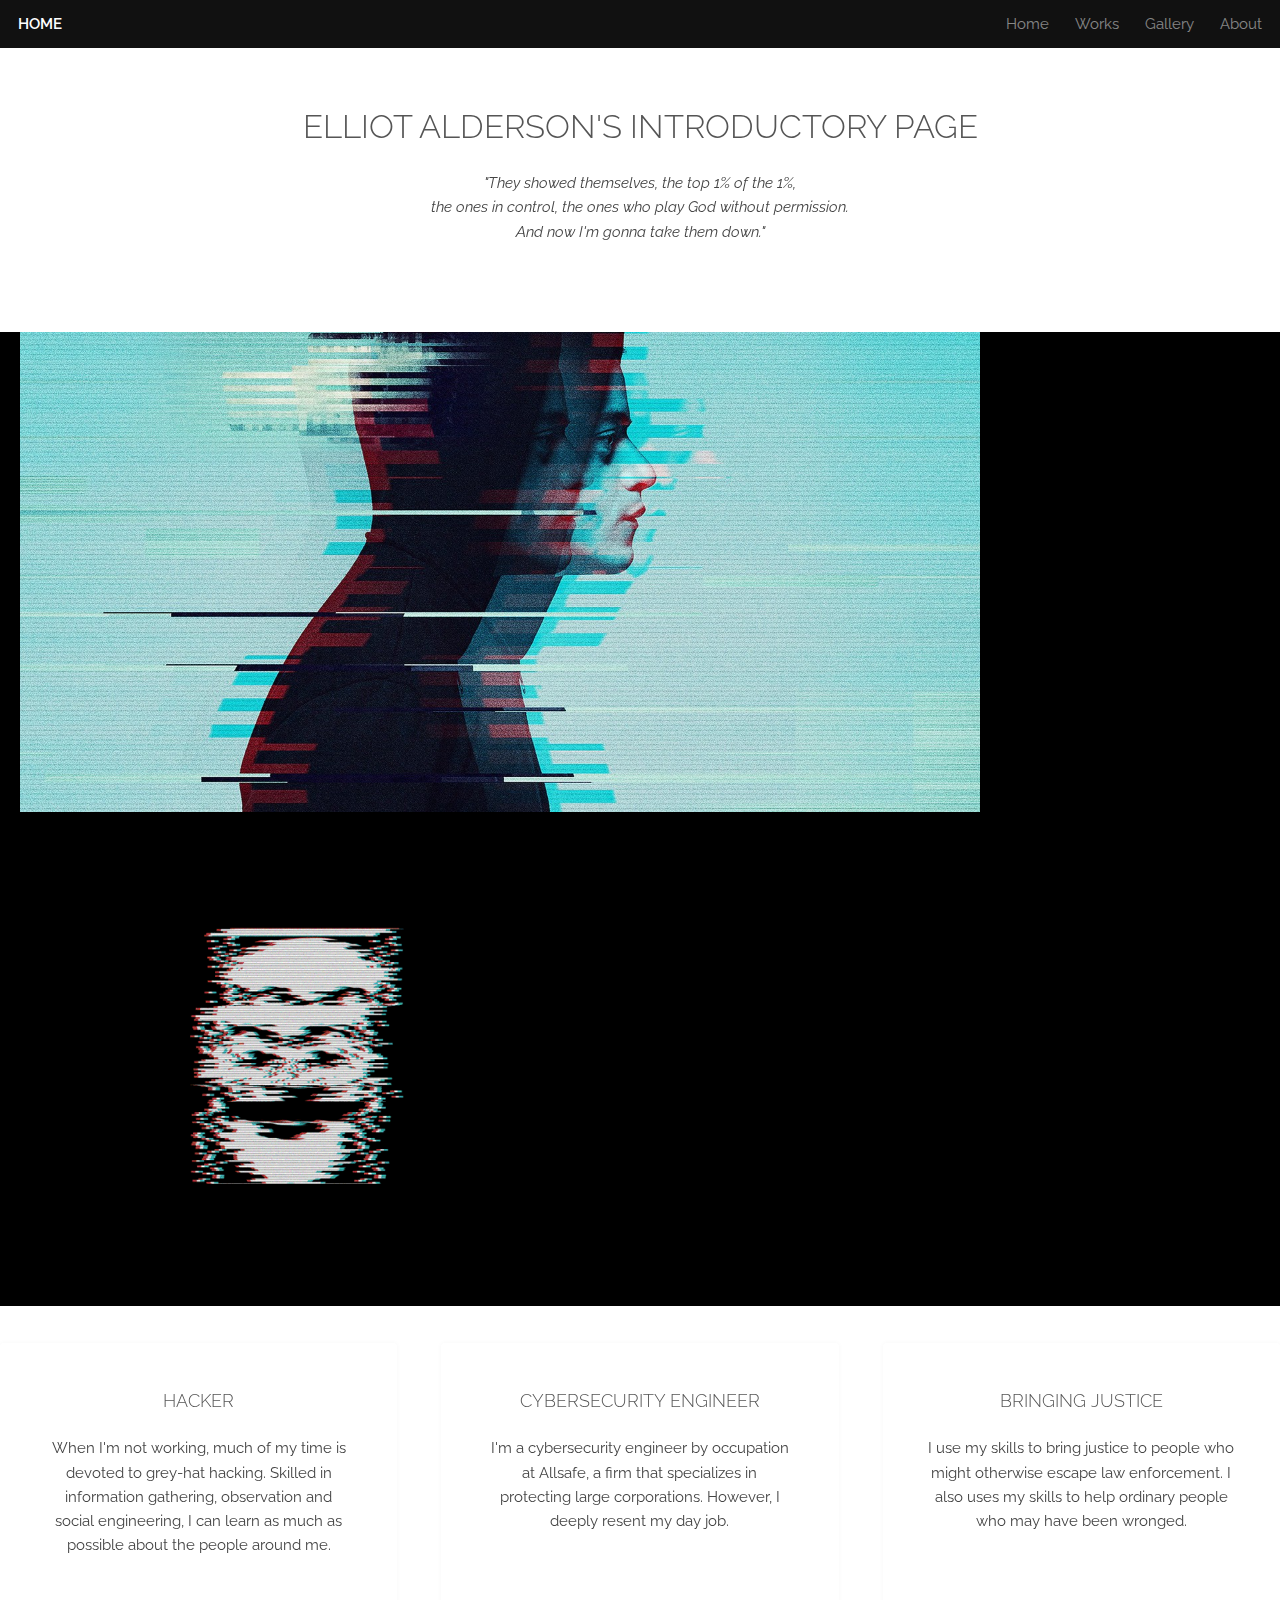
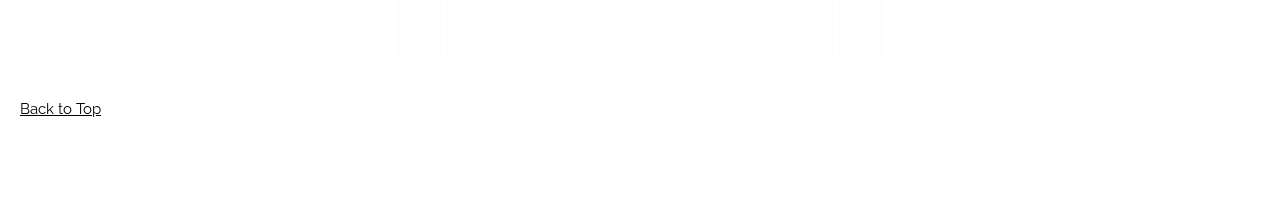
==== commit 590de9a2: "new changes" ====
--- a/index.html
+++ b/index.html
@@ -5,6 +5,7 @@
     <meta name="viewport" content="width=device-width, initial-scale=1.0">
     <title>Home</title>
     <link rel="stylesheet" href="/assets/css/main.css">
+
 </head>
 
 <body class="is-preload">
@@ -19,80 +20,68 @@
             <a href="/about.html">About</a>
         </nav>
     </header>
-
- 
-
-
-    <main>
-        <section class="wrapper">
-            <img src="images/caef4b4b74c7513cdc093500d0957b91.gif" alt="Fsociety_gif">
-
-            <article>
-                <p>
-                    They showed themselves, the top 1% of the 1%, the ones in control, the ones who play God without permission. And now I'm gonna take them down.
-                </p>
-            </article>
-        </section>          
+    
+    <section class="wrapper">
+        <div class="inner">
+            <header class="special">
+                <h2>Elliot Alderson's Introductory Page</h2>
+				<p><i>"They showed themselves, the top 1% of the 1%, <br>the ones in control, 
+                    the ones who play God without permission. <br>
+                    And now I'm gonna take them down."</i>				
+				</p>
+            </header>
+        </section>
         
-        
-        <div class="highlights">
+        <main>
+            
+            
+            
             <section>
-                <div class="content">
-                    <header>
-                        <a
-                        href="#"
-                        class="icon fa-vcard-o"
-                        ><span class="label">Icon</span></a>
-                        <h3>Feugiat consequat</h3>
+                <div style="background-color: black;">
+                    <img style= "margin-left:20px; width: 960px; height: 480px;" src="images/mr-robot.jpg" alt="Wide_image">
+                    <img style="align-items: right; width: 600px; height:480px;" src="images/caef4b4b74c7513cdc093500d0957b91.gif" alt="Fsociety_gif">
+                </div>
+            </section>
+            
+            <div class="highlights">
+                <section>
+                    <div class="content">
+                        <header>
+                            <h3>Hacker</h3>
                     </header>
-                    <p>Nunc lacinia ante nunc ac lobortis ipsum. Interdum
-                        adipiscing gravida odio porttitor sem non mi integer
-                        non faucibus.</p>
-					</div>
-				</section>
+                    <p>When I'm not working, much of my time is devoted to grey-hat hacking. Skilled in information gathering, observation and social engineering, I can learn as much as possible about the people around me.</p>
+                </div>
+            </section>
 				<section>
                     <div class="content">
                         <header>
-                            <a
-                            href="#"
-                            class="icon fa-files-o"
-							><span class="label">Icon</span></a>
-							<h3>Ante sem integer</h3>
+                            
+                            <h3>Cybersecurity engineer</h3>
 						</header>
-						<p>Nunc lacinia ante nunc ac lobortis ipsum. Interdum
-                            adipiscing gravida odio porttitor sem non mi integer
-							non faucibus.</p>
-                        </div>
-                    </section>
-                    <section>
-                        <div class="content">
-                            <header>
-                                <a
-								href="#"
-								class="icon fa-floppy-o"
-                                ><span class="label">Icon</span></a>
-                                <h3>Ipsum consequat</h3>
-                            </header>
-                            <p>Nunc lacinia ante nunc ac lobortis ipsum. Interdum
-							adipiscing gravida odio porttitor sem non mi integer
-							non faucibus.</p>
+						<p>I'm a cybersecurity engineer by occupation at Allsafe, a firm that specializes in protecting large corporations. However, I deeply resent my day job.</p>
+                    </div>
+                </section>
+                <section>
+                    <div class="content">
+                        <header>
+                            
+                            <h3>Bringing justice</h3>
+                        </header>
+                            <p>I use my skills to bring justice to people who might otherwise escape law enforcement. I also uses my skills to help ordinary people who may have been wronged. </p>
                         </div>
                     </section>
                     
                 </div>
             </div>
         </section>
-
-        <section>
-        <img src="images/mr-robot.jpg" alt="Wide_image">
-        </section>
+        
     </main>
     <footer>
         <section>
-            <p><a href="#">Ugrás a tetejére</a></p>         
-            
-        </section>
-    </footer>
-    
-</body>
-</html>+            <p><a style="margin: 20px; color: black" href="#">Back to Top</p>        
+                
+            </section>
+        </footer>
+        
+    </body>
+    </html>--- a/assets/css/main.css
+++ b/assets/css/main.css
@@ -5,6 +5,9 @@
 	templated.co @templatedco
 	Released for free under the Creative Commons Attribution 3.0 license (templated.co/license)
 */
+
+
+
 /* Basic */
 @-ms-viewport {
   width: device-width; }
@@ -1777,6 +1780,14 @@
     width: 100%; }
     .image.main img {
       width: 100%; }
+
+  .gallery img {
+    margin: 3%;
+    width: 514px;
+    height: 366px;
+    border-radius: 12px;
+    box-shadow: 3px 3px 7px;
+  }
 
 /* Wrapper */
 .wrapper {
@@ -2663,7 +2674,7 @@
 /* Main */
 main {
   display: inline-block;
-  width: 70%;
+  width: 100%;
 }
 aside {
   display: inline-block;
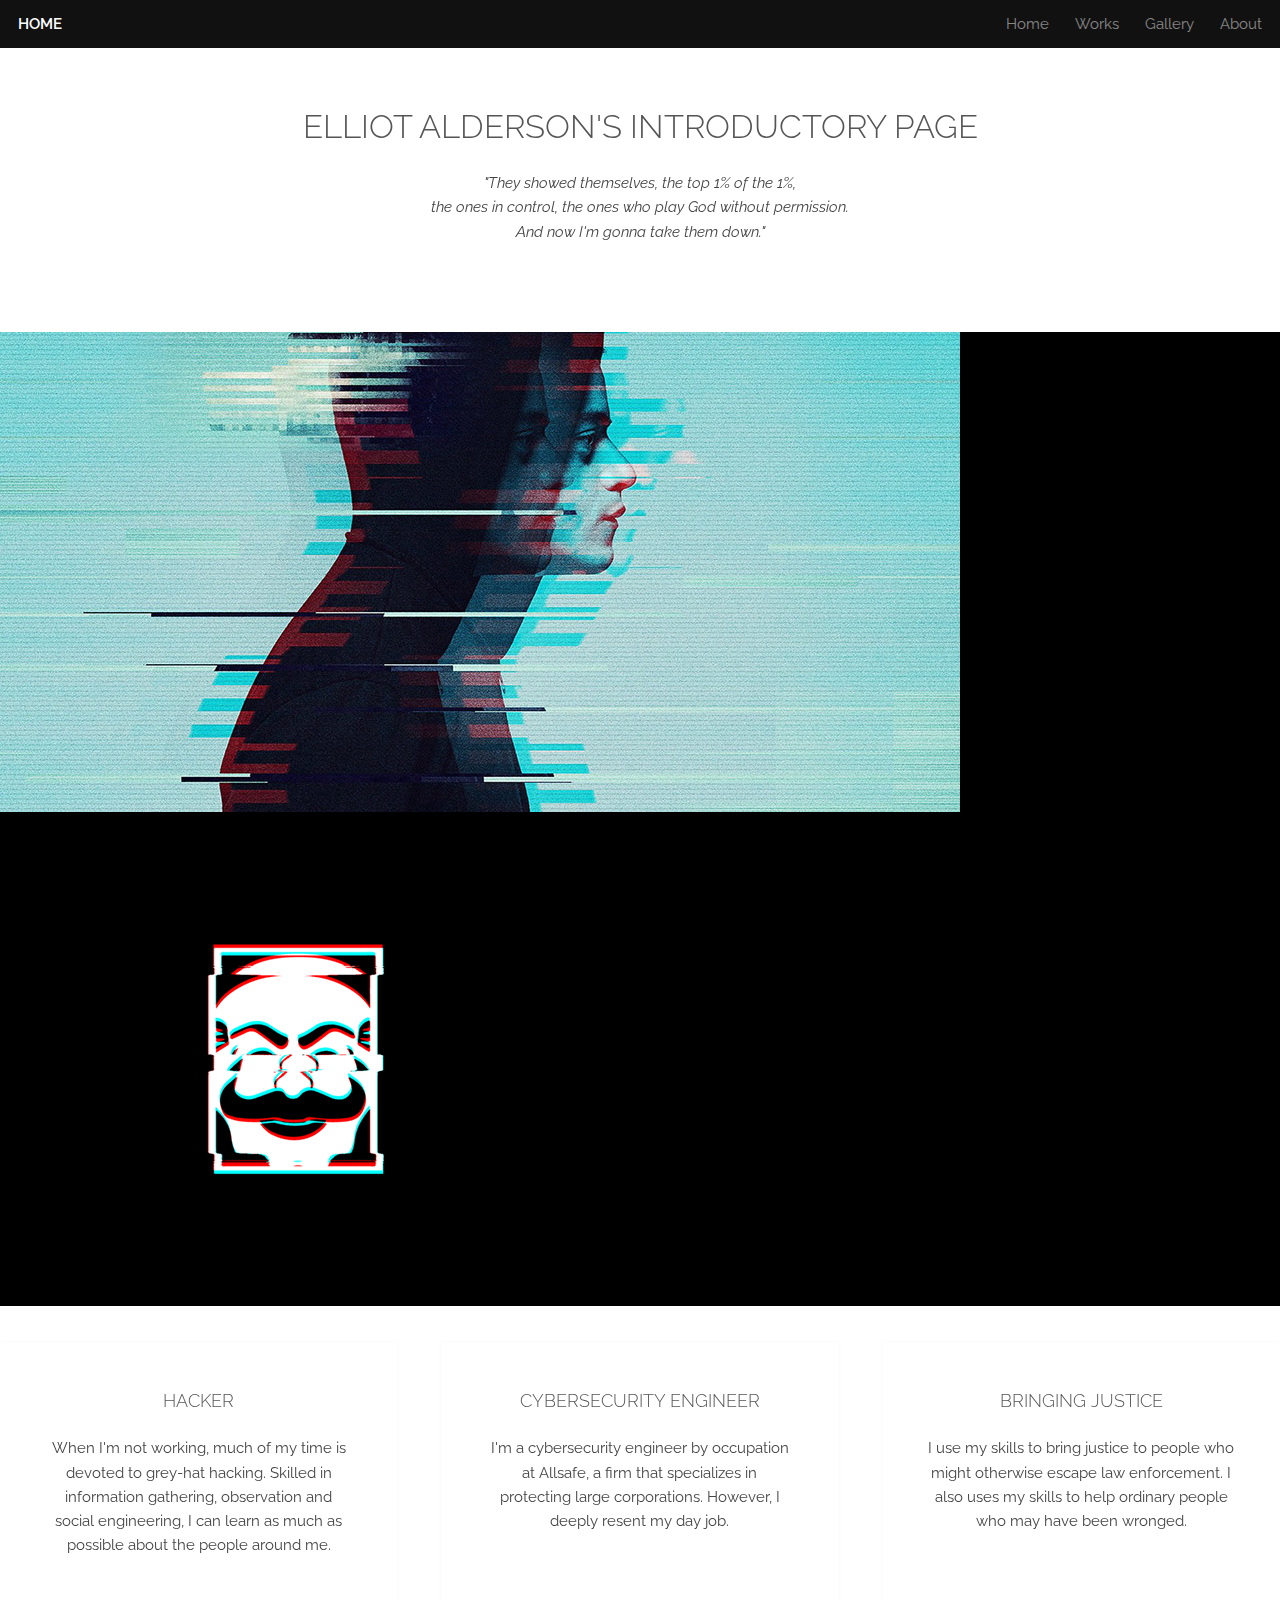
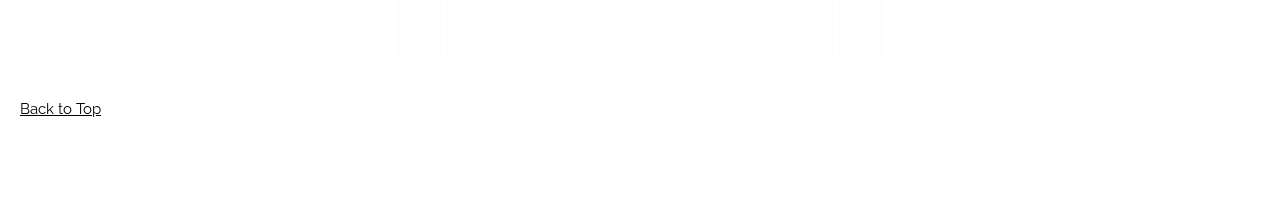
==== commit d4291de8: "responsive gallery&works" ====
--- a/index.html
+++ b/index.html
@@ -38,8 +38,8 @@
             
             <section>
                 <div style="background-color: black;">
-                    <img style= "margin-left:20px; width: 960px; height: 480px;" src="images/mr-robot.jpg" alt="Wide_image">
-                    <img style="align-items: right; width: 600px; height:480px;" src="images/caef4b4b74c7513cdc093500d0957b91.gif" alt="Fsociety_gif">
+                    <img class= "responsive" src="images/mr-robot.jpg" alt="Wide_image">
+                    <img class= "responsive" src="images/caef4b4b74c7513cdc093500d0957b91.gif" alt="Fsociety_gif">
                 </div>
             </section>
             
--- a/assets/css/main.css
+++ b/assets/css/main.css
@@ -6,7 +6,10 @@
 	Released for free under the Creative Commons Attribution 3.0 license (templated.co/license)
 */
 
-
+.responsive {
+  max-width: 100%;
+  height: auto;
+}
 
 /* Basic */
 @-ms-viewport {
@@ -1783,8 +1786,8 @@
 
   .gallery img {
     margin: 3%;
-    width: 514px;
-    height: 366px;
+    max-width: 100%;
+    height: auto;
     border-radius: 12px;
     box-shadow: 3px 3px 7px;
   }
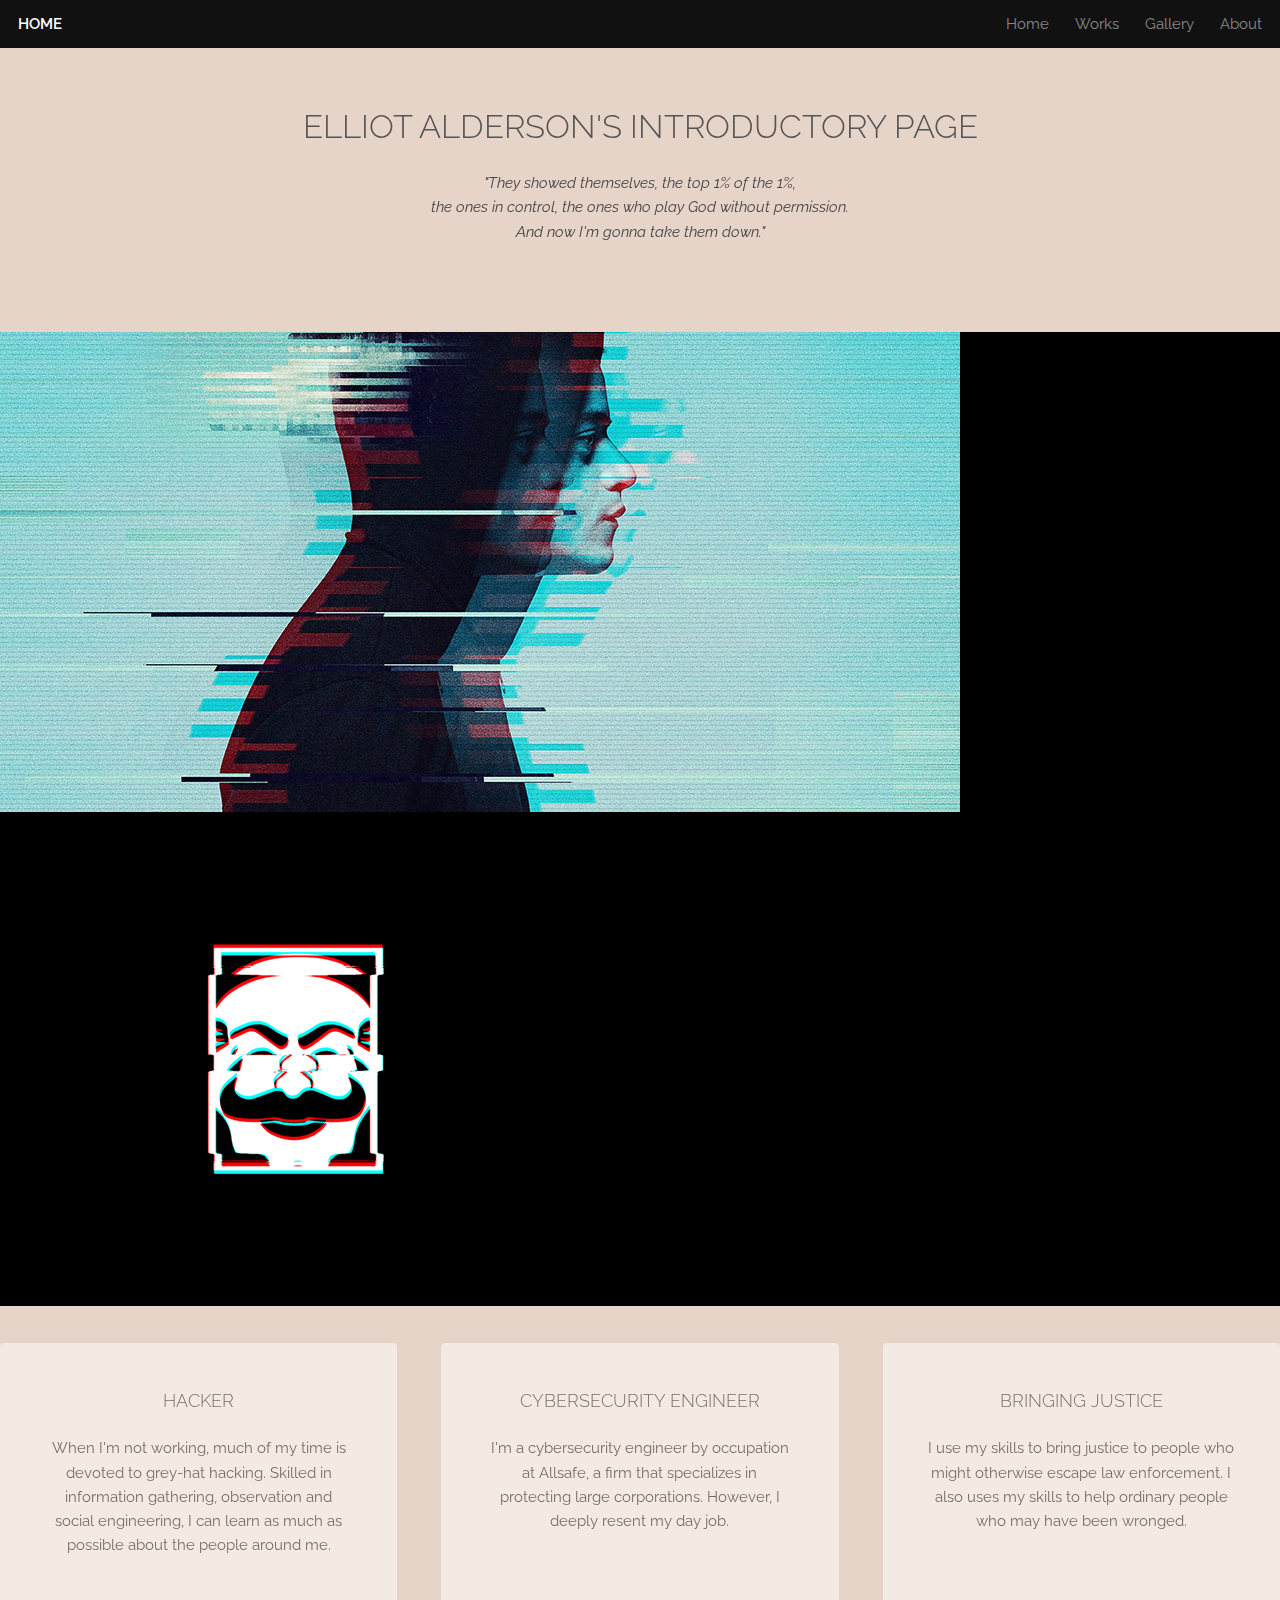
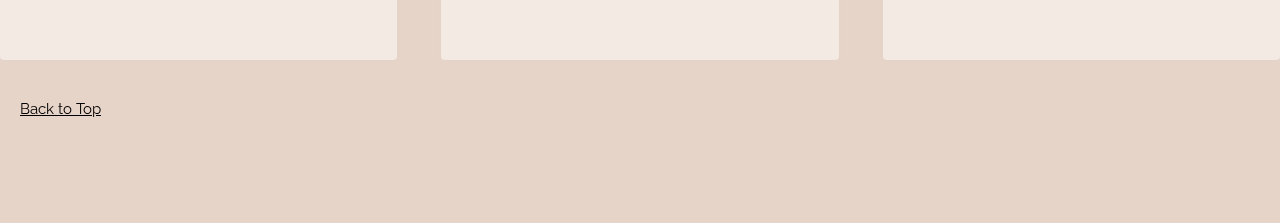
==== commit 5d5930e7: "background color" ====
--- a/index.html
+++ b/index.html
@@ -5,6 +5,11 @@
     <meta name="viewport" content="width=device-width, initial-scale=1.0">
     <title>Home</title>
     <link rel="stylesheet" href="/assets/css/main.css">
+    <style>
+        body {
+          background: rgba(175, 112, 76, 0.3);                    
+        }
+    </style>
 
 </head>
 
@@ -47,27 +52,29 @@
                 <section>
                     <div class="content">
                         <header>
-                            <h3>Hacker</h3>
+                            <h3 style="color: #000000;">Hacker</h3>
                     </header>
-                    <p>When I'm not working, much of my time is devoted to grey-hat hacking. Skilled in information gathering, observation and social engineering, I can learn as much as possible about the people around me.</p>
+                    <p style="color: #000000;">When I'm not working, much of my time is devoted to grey-hat hacking. Skilled in information gathering, observation and social engineering, I can learn as much as possible about the people around me.</p>
                 </div>
             </section>
 				<section>
                     <div class="content">
                         <header>
                             
-                            <h3>Cybersecurity engineer</h3>
-						</header>
-						<p>I'm a cybersecurity engineer by occupation at Allsafe, a firm that specializes in protecting large corporations. However, I deeply resent my day job.</p>
+                            <h3 style="color: #000000;">Cybersecurity engineer</h3>
+                        </header>
+                        <div style="color: #000000;"> 
+                        <p>I'm a cybersecurity engineer by occupation at Allsafe, a firm that specializes in protecting large corporations. However, I deeply resent my day job.</p>
+                        </div>
                     </div>
                 </section>
                 <section>
                     <div class="content">
                         <header>
                             
-                            <h3>Bringing justice</h3>
+                            <h3 style="color: #000000;">Bringing justice</h3>
                         </header>
-                            <p>I use my skills to bring justice to people who might otherwise escape law enforcement. I also uses my skills to help ordinary people who may have been wronged. </p>
+                            <p style="color: #000000;">I use my skills to bring justice to people who might otherwise escape law enforcement. I also uses my skills to help ordinary people who may have been wronged. </p>
                         </div>
                     </section>
                     
--- a/assets/css/main.css
+++ b/assets/css/main.css
@@ -10,6 +10,8 @@
   max-width: 100%;
   height: auto;
 }
+
+
 
 /* Basic */
 @-ms-viewport {
@@ -708,7 +710,8 @@
     border-radius: 4px;
     height: 100%;
     padding: 3rem;
-    text-align: center; }
+    text-align: center;
+    opacity: 0.5; }
     .highlights .content .icon {
       font-size: 5rem; }
   .highlights > div > :last-child {
@@ -1807,268 +1810,6 @@
     .wrapper {
       padding: 2rem 0 0.1rem 0 ; } }
 
-/* Banner */
-#banner {
-  -ms-flex-align: center;
-  -ms-flex-pack: center;
-  background-color: #111111;
-  color: rgba(255, 255, 255, 0.5);
-  -moz-align-items: center;
-  -webkit-align-items: center;
-  -ms-align-items: center;
-  align-items: center;
-  display: -moz-flex;
-  display: -webkit-flex;
-  display: -ms-flex;
-  display: flex;
-  -moz-justify-content: center;
-  -webkit-justify-content: center;
-  -ms-justify-content: center;
-  justify-content: center;
-  background-image: url("../../images/banner.jpg");
-  background-position: center;
-  background-repeat: no-repeat;
-  background-size: cover;
-  border-top: 0;
-  display: -ms-flexbox;
-  height: 35rem !important;
-  min-height: 35rem;
-  overflow: hidden;
-  position: relative;
-  text-align: center;
-  width: 100%; }
-  #banner input, #banner select, #banner textarea {
-    color: #ffffff; }
-  #banner a {
-    color: #ce1b28; }
-  #banner strong, #banner b {
-    color: #ffffff; }
-  #banner h1, #banner h2, #banner h3, #banner h4, #banner h5, #banner h6 {
-    color: #ffffff; }
-  #banner blockquote {
-    border-left-color: rgba(255, 255, 255, 0.25); }
-  #banner code {
-    background: rgba(255, 255, 255, 0.075);
-    border-color: rgba(255, 255, 255, 0.25); }
-  #banner hr {
-    border-bottom-color: rgba(255, 255, 255, 0.25); }
-  #banner input[type="submit"],
-  #banner input[type="reset"],
-  #banner input[type="button"],
-  #banner button,
-  #banner .button {
-    background-color: transparent;
-    box-shadow: inset 0 0 0 1px #ffffff;
-    color: #ffffff !important; }
-    #banner input[type="submit"]:hover,
-    #banner input[type="reset"]:hover,
-    #banner input[type="button"]:hover,
-    #banner button:hover,
-    #banner .button:hover {
-      box-shadow: inset 0 0 0 1px #ce1b28;
-      color: #ce1b28 !important; }
-      #banner input[type="submit"]:hover:active,
-      #banner input[type="reset"]:hover:active,
-      #banner input[type="button"]:hover:active,
-      #banner button:hover:active,
-      #banner .button:hover:active {
-        background-color: rgba(206, 27, 40, 0.25); }
-    #banner input[type="submit"].primary,
-    #banner input[type="reset"].primary,
-    #banner input[type="button"].primary,
-    #banner button.primary,
-    #banner .button.primary {
-      box-shadow: none;
-      background-color: #ce1b28;
-      color: #ffffff !important; }
-      #banner input[type="submit"].primary:hover,
-      #banner input[type="reset"].primary:hover,
-      #banner input[type="button"].primary:hover,
-      #banner button.primary:hover,
-      #banner .button.primary:hover {
-        background-color: #e2212f;
-        box-shadow: none; }
-        #banner input[type="submit"].primary:hover:active,
-        #banner input[type="reset"].primary:hover:active,
-        #banner input[type="button"].primary:hover:active,
-        #banner button.primary:hover:active,
-        #banner .button.primary:hover:active {
-          background-color: #b71824; }
-  #banner label {
-    color: #ffffff; }
-  #banner input[type="text"],
-  #banner input[type="password"],
-  #banner input[type="email"],
-  #banner input[type="tel"],
-  #banner input[type="search"],
-  #banner input[type="url"],
-  #banner select,
-  #banner textarea {
-    background-color: rgba(255, 255, 255, 0.075);
-    border-color: rgba(255, 255, 255, 0.25); }
-    #banner input[type="text"]:focus,
-    #banner input[type="password"]:focus,
-    #banner input[type="email"]:focus,
-    #banner input[type="tel"]:focus,
-    #banner input[type="search"]:focus,
-    #banner input[type="url"]:focus,
-    #banner select:focus,
-    #banner textarea:focus {
-      border-color: #ce1b28;
-      box-shadow: 0 0 0 1px #ce1b28; }
-  #banner select {
-    background-image: url("data:image/svg+xml;charset=utf8,%3Csvg xmlns='http://www.w3.org/2000/svg' width='40' height='40' preserveAspectRatio='none' viewBox='0 0 40 40'%3E%3Cpath d='M9.4,12.3l10.4,10.4l10.4-10.4c0.2-0.2,0.5-0.4,0.9-0.4c0.3,0,0.6,0.1,0.9,0.4l3.3,3.3c0.2,0.2,0.4,0.5,0.4,0.9 c0,0.4-0.1,0.6-0.4,0.9L20.7,31.9c-0.2,0.2-0.5,0.4-0.9,0.4c-0.3,0-0.6-0.1-0.9-0.4L4.3,17.3c-0.2-0.2-0.4-0.5-0.4-0.9 c0-0.4,0.1-0.6,0.4-0.9l3.3-3.3c0.2-0.2,0.5-0.4,0.9-0.4S9.1,12.1,9.4,12.3z' fill='rgba(255, 255, 255, 0.25)' /%3E%3C/svg%3E"); }
-    #banner select option {
-      color: rgba(255, 255, 255, 0.5);
-      background-color: #111111; }
-  #banner input[type="checkbox"] + label,
-  #banner input[type="radio"] + label {
-    color: rgba(255, 255, 255, 0.5); }
-    #banner input[type="checkbox"] + label:before,
-    #banner input[type="radio"] + label:before {
-      background: rgba(255, 255, 255, 0.075);
-      border-color: rgba(255, 255, 255, 0.25); }
-  #banner input[type="checkbox"]:checked + label:before,
-  #banner input[type="radio"]:checked + label:before {
-    background-color: #ce1b28;
-    border-color: #ce1b28;
-    color: #ffffff; }
-  #banner input[type="checkbox"]:focus + label:before,
-  #banner input[type="radio"]:focus + label:before {
-    border-color: #ce1b28;
-    box-shadow: 0 0 0 1px #ce1b28; }
-  #banner ::-webkit-input-placeholder {
-    color: rgba(255, 255, 255, 0.4) !important; }
-  #banner :-moz-placeholder {
-    color: rgba(255, 255, 255, 0.4) !important; }
-  #banner ::-moz-placeholder {
-    color: rgba(255, 255, 255, 0.4) !important; }
-  #banner :-ms-input-placeholder {
-    color: rgba(255, 255, 255, 0.4) !important; }
-  #banner ul.alt li {
-    border-top-color: rgba(255, 255, 255, 0.25); }
-  #banner table tbody tr {
-    border-color: rgba(255, 255, 255, 0.25); }
-    #banner table tbody tr:nth-child(2n + 1) {
-      background-color: rgba(255, 255, 255, 0.075); }
-  #banner table th {
-    color: #ffffff; }
-  #banner table thead {
-    border-bottom-color: rgba(255, 255, 255, 0.25); }
-  #banner table tfoot {
-    border-top-color: rgba(255, 255, 255, 0.25); }
-  #banner table.alt tbody tr td {
-    border-color: rgba(255, 255, 255, 0.25); }
-  #banner .highlights .content {
-    background: #111111;
-    box-shadow: 0px 0px 4px 1px rgba(255, 255, 255, 0.025); }
-  #banner .testimonials .content {
-    background: #111111;
-    box-shadow: 0px 0px 4px 1px rgba(255, 255, 255, 0.025); }
-    #banner .testimonials .content .credit strong {
-      color: #ce1b28; }
-  #banner > .inner {
-    -moz-transform: scale(1.0);
-    -webkit-transform: scale(1.0);
-    -ms-transform: scale(1.0);
-    transform: scale(1.0);
-    -moz-transition: opacity 1s ease, -moz-transform 1s ease;
-    -webkit-transition: opacity 1s ease, -webkit-transform 1s ease;
-    -ms-transition: opacity 1s ease, -ms-transform 1s ease;
-    transition: opacity 1s ease, transform 1s ease;
-    opacity: 1;
-    position: relative;
-    z-index: 3; }
-    #banner > .inner > :last-child {
-      margin-bottom: 0; }
-  #banner h1 {
-    font-size: 4rem;
-    margin-bottom: 1rem; }
-  #banner p {
-    font-size: 1.5rem; }
-  #banner a {
-    color: rgba(255, 255, 255, 0.5);
-    text-decoration: none; }
-    #banner a:hover {
-      color: #ffffff; }
-  #banner video {
-    -moz-transform: translateX(50%) translateY(50%);
-    -webkit-transform: translateX(50%) translateY(50%);
-    -ms-transform: translateX(50%) translateY(50%);
-    transform: translateX(50%) translateY(50%);
-    bottom: 50%;
-    height: auto;
-    min-height: 100%;
-    min-width: 100%;
-    overflow: hidden;
-    position: absolute;
-    right: 50%;
-    width: auto; }
-  #banner:before {
-    -moz-transition: opacity 3s ease;
-    -webkit-transition: opacity 3s ease;
-    -ms-transition: opacity 3s ease;
-    transition: opacity 3s ease;
-    -moz-transition-delay: 1.25s;
-    -webkit-transition-delay: 1.25s;
-    -ms-transition-delay: 1.25s;
-    transition-delay: 1.25s;
-    background: #111111;
-    content: '';
-    display: block;
-    height: 100%;
-    left: 0;
-    opacity: 0.45;
-    position: absolute;
-    top: 0;
-    width: 100%;
-    z-index: 1; }
-  #banner:after {
-    background: linear-gradient(135deg, #ce1b28 0%, #111111 74%);
-    content: ' ';
-    display: block;
-    height: 100%;
-    left: 0;
-    opacity: 0.6;
-    position: absolute;
-    top: 0;
-    webkit-linear-gradientidth: 100%;
-    width: 100%;
-    z-index: 1; }
-  #banner.small {
-    height: 30vh !important;
-    min-height: 30vh; }
-  @media screen and (max-width: 1280px) {
-    #banner video {
-      display: none; } }
-  @media screen and (max-width: 736px) {
-    #banner {
-      height: auto !important;
-      min-height: 0;
-      padding: 4rem 2rem 4rem 2rem; }
-      #banner .inner {
-        width: 100%; }
-      #banner h1 {
-        font-size: 1.75rem;
-        margin-bottom: 0.5rem;
-        padding-bottom: 0; }
-      #banner p {
-        font-size: 1.25rem; }
-      #banner br {
-        display: none; }
-      #banner .button {
-        width: 100%; } }
-  @media screen and (max-width: 480px) {
-    #banner p {
-      font-size: 1rem; } }
-  body.is-preload #banner .inner {
-    -moz-transform: scale(0.99);
-    -webkit-transform: scale(0.99);
-    -ms-transform: scale(0.99);
-    transform: scale(0.99);
-    opacity: 0; }
-  body.is-preload #banner:before {
-    opacity: 1; }
 
 /* CTA */
 #cta {
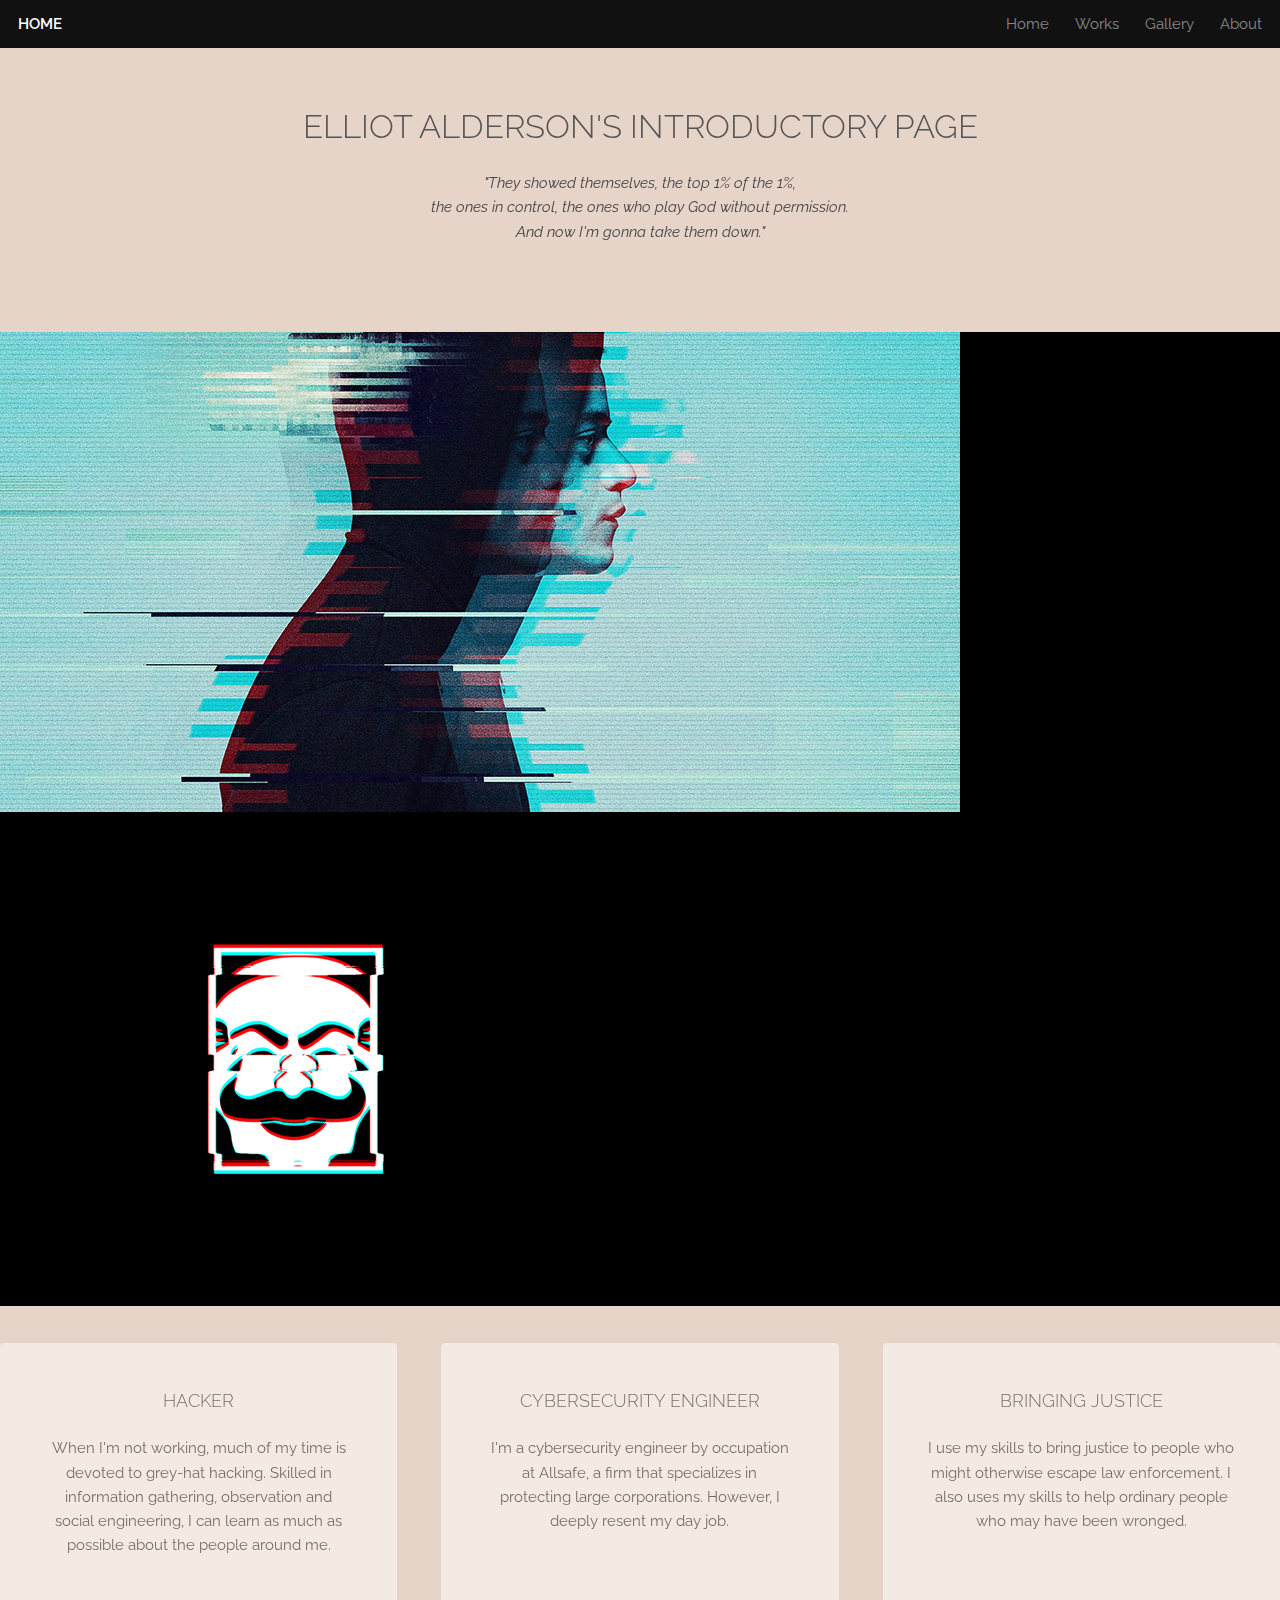
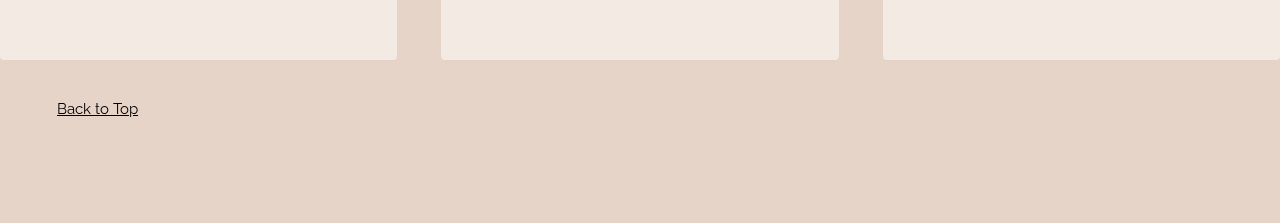
==== commit 3e573597: "lastmodified" ====
--- a/index.html
+++ b/index.html
@@ -85,7 +85,7 @@
     </main>
     <footer>
         <section>
-            <p><a style="margin: 20px; color: black" href="#">Back to Top</p>        
+            <p><a style="margin: 80px 50px 50px 57px; color: black" href="#">Back to Top</p>         
                 
             </section>
         </footer>
--- a/assets/css/main.css
+++ b/assets/css/main.css
@@ -5,6 +5,16 @@
 	templated.co @templatedco
 	Released for free under the Creative Commons Attribution 3.0 license (templated.co/license)
 */
+
+.Btn1 {
+  background-color: none; /* Green */
+  border: none;
+  color: white;
+  text-align: center;
+  text-decoration: none;
+  display: inline-block;
+  font-size: 16px;
+}
 
 .responsive {
   max-width: 100%;
